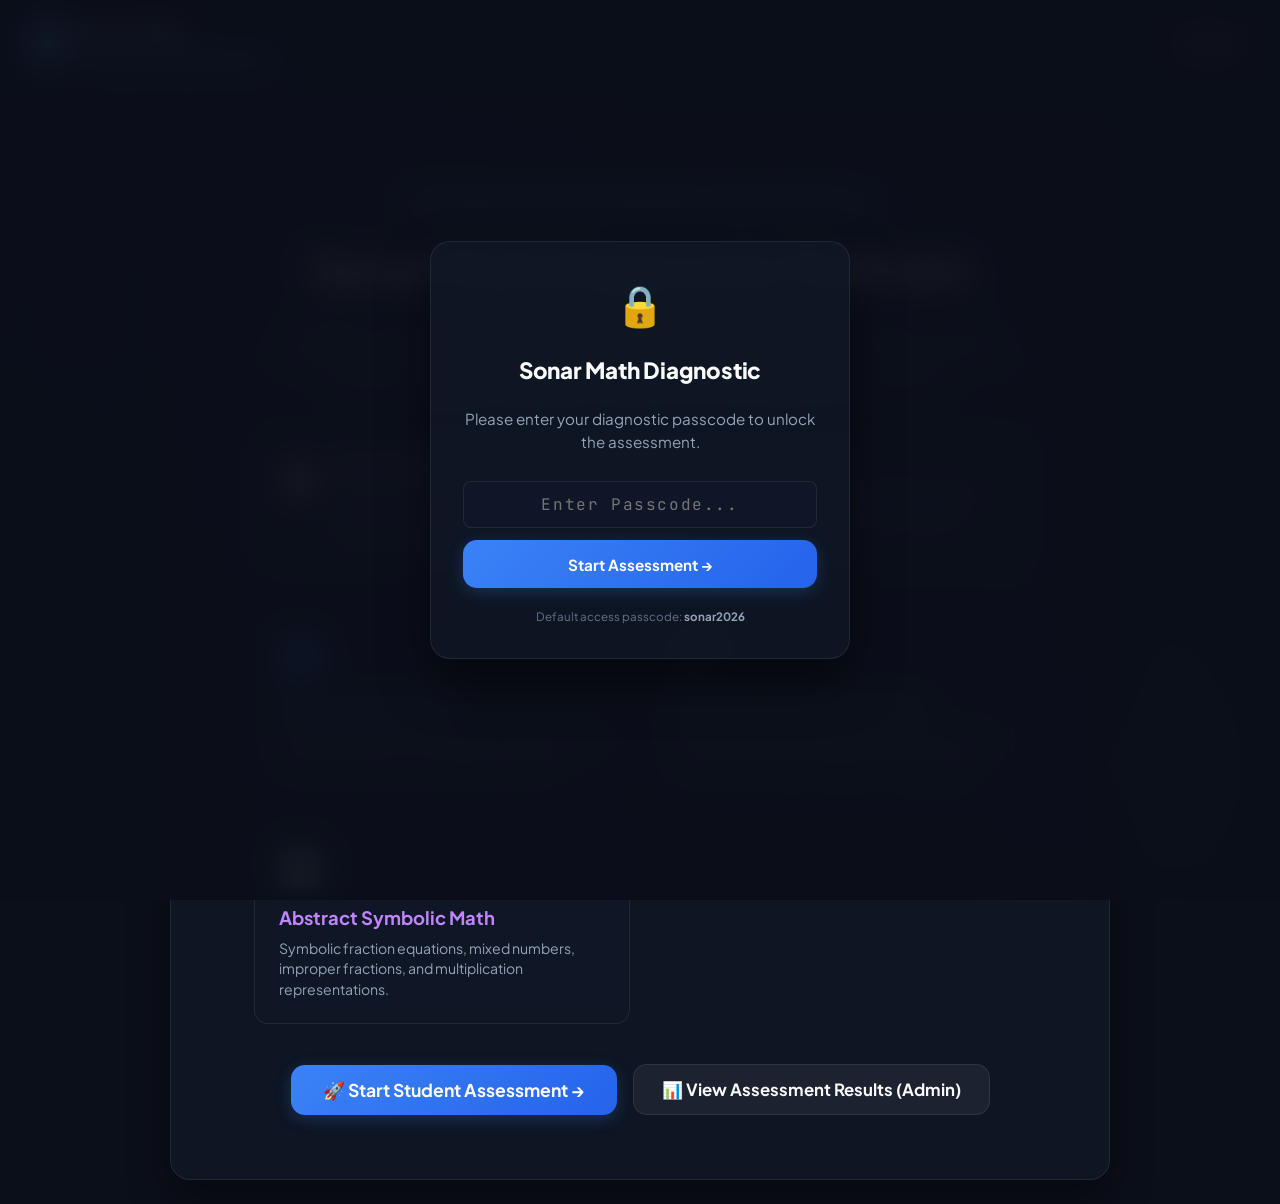
==== public/index.html @ 07eb911c "feat: landing home page, admin results portal, and missed question review with modality explainers" ====
<!DOCTYPE html>
<html lang="en">
<head>
  <meta charset="UTF-8">
  <meta name="viewport" content="width=device-width, initial-scale=1.0, maximum-scale=1.0, user-scalable=no">
  <meta name="robots" content="noindex, nofollow">
  <title>Sonar Math: K-8 Diagnostic Sandbox (Oregon ODE & SEDA Compliant)</title>
  <link rel="stylesheet" href="styles.css">
</head>
<body class="student-mode">

  <!-- Beta Access Gatekeeper Overlay (Password Protection) -->
  <div id="beta-gatekeeper-overlay" class="calibration-overlay" style="display: none;">
    <div class="calibration-card" style="max-width: 420px;">
      <div style="font-size: 2.5rem;">🔒</div>
      <h3 class="calibration-title">Sonar Math Diagnostic</h3>
      <p class="calibration-subtitle">Please enter your diagnostic passcode to unlock the assessment.</p>
      
      <form id="form-beta-gate" style="display: flex; flex-direction: column; gap: 12px; margin-top: 8px;">
        <input 
          id="input-beta-passcode" 
          type="password" 
          placeholder="Enter Passcode..." 
          autocomplete="off"
          style="padding: 12px 16px; border-radius: var(--radius-sm); background: rgba(15, 23, 42, 0.9); border: 1.5px solid var(--border-subtle); color: #FFFFFF; font-family: var(--font-mono); font-size: 1rem; text-align: center; letter-spacing: 0.1em;"
        />
        <div id="gatekeeper-error" style="color: #F87171; font-size: 0.8rem; display: none;">
          Incorrect passcode. Please try again.
        </div>
        <button type="submit" class="btn btn-primary" style="justify-content: center; width: 100%;">
          Start Assessment →
        </button>
      </form>
      <div style="font-size: 0.72rem; color: #64748B;">
        Default access passcode: <strong style="color: #94A3B8;">sonar2026</strong>
      </div>
    </div>
  </div>

  <!-- App Header -->
  <header class="app-header">
    <div class="brand-container">
      <div class="brand-logo" id="brand-logo-trigger" title="Sonar Math Platform - Click to go Home" style="cursor: pointer;">
        <svg viewBox="0 0 24 24" width="22" height="22" fill="none" stroke="#FFFFFF" stroke-width="2.5" stroke-linecap="round" stroke-linejoin="round">
          <circle cx="12" cy="12" r="10"></circle>
          <path d="M12 2a7 7 0 0 1 7 7c0 5-7 13-7 13S5 14 5 9a7 7 0 0 1 7-7z"></path>
        </svg>
      </div>
      <div>
        <h1 class="brand-title" id="nav-brand-title" style="cursor: pointer;">Sonar Math</h1>
        <span class="brand-badge" id="header-assessment-badge">Grade 4 Fractions Diagnostic</span>
      </div>
    </div>

    <!-- Step Progress Tracker (Shown during diagnostic) -->
    <div class="step-progress-wrapper" id="step-progress-wrapper" style="display: none;">
      <div class="step-counter-text" id="step-counter-text">Question 1 of 15</div>
      <div class="step-progress-track">
        <div class="step-progress-fill" id="step-progress-fill" style="width: 5%;"></div>
      </div>
    </div>

    <!-- Header Actions -->
    <div style="display: flex; align-items: center; gap: 10px;">
      <button id="btn-header-home" type="button" class="btn btn-secondary" style="font-size: 0.8rem; padding: 6px 12px; min-height: 36px;" title="Go to Home Landing Page">
        🏠 Home
      </button>

      <button id="btn-read-aloud" type="button" class="audio-read-btn" style="display: none;" title="Listen to question">
        🔊 Listen
      </button>

      <!-- Researcher HUD Tools (Visible only when Dev Mode is toggled via F2) -->
      <div class="header-researcher-tools" id="header-researcher-tools">
        <button id="btn-toggle-mode" type="button" class="mode-toggle-btn" title="Toggle Developer HUD">
          <svg viewBox="0 0 24 24" width="14" height="14" fill="none" stroke="currentColor" stroke-width="2">
            <circle cx="12" cy="12" r="3"></circle>
            <path d="M19.4 15a1.65 1.65 0 0 0 .33 1.82l.06.06a2 2 0 0 1 0 2.83 2 2 0 0 1-2.83 0l-.06-.06a1.65 1.65 0 0 0-1.82-.33 1.65 1.65 0 0 0-1 1.51V21a2 2 0 0 1-2 2 2 2 0 0 1-2-2v-.09A1.65 1.65 0 0 0 9 19.4a1.65 1.65 0 0 0-1.82.33l-.06.06a2 2 0 0 1-2.83 0 2 2 0 0 1 0-2.83l.06-.06a1.65 1.65 0 0 0 .33-1.82 1.65 1.65 0 0 0-1.51-1H3a2 2 0 0 1-2-2 2 2 0 0 1 2-2h.09A1.65 1.65 0 0 0 4.6 9a1.65 1.65 0 0 0-.33-1.82l-.06-.06a2 2 0 0 1 0-2.83 2 2 0 0 1 2.83 0l.06.06a1.65 1.65 0 0 0 1.82.33H9a1.65 1.65 0 0 0 1-1.51V3a2 2 0 0 1 2-2 2 2 0 0 1 2 2v.09a1.65 1.65 0 0 0 1 1.51 1.65 1.65 0 0 0 1.82-.33l.06-.06a2 2 0 0 1 2.83 0 2 2 0 0 1 0 2.83l-.06.06a1.65 1.65 0 0 0-.33 1.82V9a1.65 1.65 0 0 0 1.51 1H21a2 2 0 0 1 2 2 2 2 0 0 1-2 2h-.09a1.65 1.65 0 0 0-1.51 1z"></path>
          </svg>
          <span id="mode-label">Researcher HUD</span>
        </button>

        <div id="ode-status-chip" class="status-chip is-pending">
          <span class="pulse-dot"></span>
          <span id="ode-status-text">ODE State Monitor</span>
        </div>
      </div>
    </div>
  </header>

  <!-- Main Container -->
  <main class="main-container">

    <!-- ======================================================================
         SCREEN: HOME / LANDING PAGE (INTRODUCTORY PORTAL)
         ====================================================================== -->
    <section id="screen-home" class="stage-card fsm-screen is-active">
      <div class="landing-hero">
        <div class="landing-badge">
          <span>🎯</span>
          <span>Oregon ODE & SEDA Standards Aligned Diagnostic</span>
        </div>
        <h2 class="landing-hero-title">Sonar Math Diagnostic Platform</h2>
        <p class="landing-hero-desc">
          A research-grade assessment designed to evaluate K-8 fraction cognition across multiple training modalities. 
          Identify mathematical misconceptions, discover learning modality strengths, and ensure Oregon state attemptedness compliance.
        </p>

        <!-- Assessment Introduction Notice -->
        <div class="landing-notice-card">
          <div style="font-size: 2rem;">📋</div>
          <div>
            <h3 style="color: #FFFFFF; font-size: 1.1rem; font-weight: 700; margin-bottom: 4px;">About This Diagnostic Assessment</h3>
            <p style="color: #94A3B8; font-size: 0.92rem; line-height: 1.5;">
              This is a zero-pressure assessment consisting of a 4-step onboarding setup and 15 interactive challenges. 
              Visible timers and score trackers are hidden during the test to eliminate testing anxiety and capture genuine mathematical reasoning.
            </p>
          </div>
        </div>

        <!-- 3 Training Modalities Overview -->
        <div class="landing-pillars-grid">
          <div class="landing-pillar-card">
            <div style="font-size: 2.2rem; margin-bottom: 12px;">🟦</div>
            <h3 style="color: #60A5FA; font-size: 1.15rem; font-weight: 700; margin-bottom: 6px;">Discrete Area Grids</h3>
            <p style="color: #94A3B8; font-size: 0.88rem; line-height: 1.45;">
              Partitioning unit block rectangles, shading parts of a whole, and cross-out subtraction models.
            </p>
          </div>

          <div class="landing-pillar-card">
            <div style="font-size: 2.2rem; margin-bottom: 12px;">🧪</div>
            <h3 style="color: #34D399; font-size: 1.15rem; font-weight: 700; margin-bottom: 6px;">Continuous Fluid Mechanics</h3>
            <p style="color: #94A3B8; font-size: 0.88rem; line-height: 1.45;">
              Graduated cylinder liquid pouring with resolution-invariant ±2% snap locking and interval sliders.
            </p>
          </div>

          <div class="landing-pillar-card">
            <div style="font-size: 2.2rem; margin-bottom: 12px;">🔢</div>
            <h3 style="color: #C084FC; font-size: 1.15rem; font-weight: 700; margin-bottom: 6px;">Abstract Symbolic Math</h3>
            <p style="color: #94A3B8; font-size: 0.88rem; line-height: 1.45;">
              Symbolic fraction equations, mixed numbers, improper fractions, and multiplication representations.
            </p>
          </div>
        </div>

        <!-- Call to Action Buttons -->
        <div class="landing-actions-row">
          <button id="btn-landing-start-assessment" type="button" class="btn btn-primary" style="font-size: 1.1rem; padding: 14px 32px;">
            🚀 Start Student Assessment →
          </button>
          <button id="btn-landing-open-admin" type="button" class="btn btn-secondary" style="font-size: 1.05rem; padding: 14px 28px;">
            📊 View Assessment Results (Admin)
          </button>
        </div>
      </div>
    </section>

    <!-- ======================================================================
         SCREEN: ADMIN / EDUCATOR RESULTS DASHBOARD
         ====================================================================== -->
    <section id="screen-admin-dashboard" class="stage-card fsm-screen">
      <div class="admin-dashboard-container">
        <div style="display: flex; justify-content: space-between; align-items: center; margin-bottom: 24px; flex-wrap: wrap; gap: 12px;">
          <div>
            <h2 class="onboarding-title" style="margin-bottom: 4px;">Assessment Results Portal</h2>
            <p style="color: #94A3B8; font-size: 0.95rem;">Review all student diagnostic submissions, ODE accountability metrics, and metacognitive delta scores.</p>
          </div>
          <button id="btn-admin-back-home" type="button" class="btn btn-secondary">
            ← Back to Home
          </button>
        </div>

        <!-- High-Level Stats -->
        <div class="admin-stats-row">
          <div class="admin-stat-card">
            <span class="metric-label">Total Submissions</span>
            <span class="admin-stat-number" id="admin-stat-total-sessions">0</span>
          </div>
          <div class="admin-stat-card">
            <span class="metric-label">Average Score</span>
            <span class="admin-stat-number" id="admin-stat-avg-score">--%</span>
          </div>
          <div class="admin-stat-card">
            <span class="metric-label">ODE Valid Rate</span>
            <span class="admin-stat-number" id="admin-stat-valid-rate" style="color: #10B981;">--%</span>
          </div>
          <div class="admin-stat-card">
            <span class="metric-label">Mean Motor Latency</span>
            <span class="admin-stat-number" id="admin-stat-avg-latency" style="color: #A855F7;">-- ms</span>
          </div>
        </div>

        <!-- Results Table -->
        <div class="admin-table-container">
          <table class="admin-table" id="admin-sessions-table">
            <thead>
              <tr>
                <th>Date / Time</th>
                <th>Session ID</th>
                <th>Grade</th>
                <th>Preferred Modality</th>
                <th>Score (15 Items)</th>
                <th>ODE Status</th>
                <th>Delta Calibration (Δ)</th>
                <th>Device</th>
              </tr>
            </thead>
            <tbody id="admin-sessions-tbody">
              <tr>
                <td colspan="8" style="text-align: center; color: #64748B; padding: 32px;">
                  No student assessment sessions recorded yet. Completed assessments will appear here automatically.
                </td>
              </tr>
            </tbody>
          </table>
        </div>

        <!-- Admin Table Actions -->
        <div style="display: flex; justify-content: space-between; align-items: center; flex-wrap: wrap; gap: 12px;">
          <div style="display: flex; gap: 10px; flex-wrap: wrap;">
            <button id="btn-admin-export-csv" type="button" class="btn btn-secondary">
              📥 Export All to CSV
            </button>
            <button id="btn-admin-export-json" type="button" class="btn btn-secondary">
              📥 Export All to JSON
            </button>
            <button id="btn-admin-load-demo" type="button" class="btn btn-secondary" style="color: #38BDF8; border-color: rgba(56, 189, 248, 0.4);">
              ✨ Load Demo Classroom Data
            </button>
          </div>
          <button id="btn-admin-clear-data" type="button" class="btn btn-secondary" style="color: #F87171; border-color: rgba(248, 113, 113, 0.3);">
            🗑️ Clear Stored Data
          </button>
        </div>
      </div>
    </section>
    
    <!-- ======================================================================
         SCREEN 1: GRADE ROUTER
         ====================================================================== -->
    <section id="screen-1-grade" class="stage-card fsm-screen">
      <div class="onboarding-card">
        <span class="onboarding-title-badge">Screen 1 of 20 • Diagnostic Setup</span>
        <h2 class="onboarding-title">Welcome to Sonar Math!</h2>
        <p class="onboarding-desc">Select your grade level to launch your personalized diagnostic assessment.</p>

        <div class="selection-grid-3">
          <div class="selection-card" data-grade="3">
            <span class="card-icon">🌱</span>
            <h3 class="card-title">Grade 3</h3>
            <p class="card-subtitle">Equal sharing, unit fractions, and basic visual partition foundations.</p>
          </div>

          <div class="selection-card is-selected" data-grade="4">
            <span class="card-icon">⚡</span>
            <div style="display: flex; justify-content: space-between; align-items: center;">
              <h3 class="card-title">Grade 4</h3>
              <span class="badge" style="background:#38BDF8; color:#0F172A; font-weight:800; font-size:0.7rem; padding:2px 8px; border-radius:10px;">ACTIVE PILOT</span>
            </div>
            <p class="card-subtitle">Equivalence, continuous volume transfer, decomposition & operations (CCSS 4.NF).</p>
          </div>

          <div class="selection-card" data-grade="5">
            <span class="card-icon">🚀</span>
            <h3 class="card-title">Grade 5</h3>
            <p class="card-subtitle">Unlike denominators, fractional scaling, and division of fractions.</p>
          </div>
        </div>

        <div style="display: flex; justify-content: space-between; align-items: center;">
          <button id="btn-back-to-home-from-grade" type="button" class="btn btn-secondary">
            ← Back to Home
          </button>
          <button id="btn-next-screen-1" type="button" class="btn btn-primary">
            Next: Modality Setup →
          </button>
        </div>
      </div>
    </section>

    <!-- ======================================================================
         SCREEN 2: MODALITY SELF-PERCEPTION SELECTION
         ====================================================================== -->
    <section id="screen-2-modality" class="stage-card fsm-screen">
      <div class="onboarding-card">
        <span class="onboarding-title-badge">Screen 2 of 20 • Metacognitive Calibration</span>
        <h2 class="onboarding-title">How do you like to explore math ideas best?</h2>
        <p class="onboarding-desc">Choose the learning style that feels most natural to you. We'll use this to calculate your Metacognitive Delta at the end!</p>

        <div class="selection-grid-3">
          <div class="selection-card is-selected" data-modality="discrete">
            <span class="card-icon">🟦</span>
            <h3 class="card-title">Visual & Area Grids</h3>
            <p class="card-subtitle">"I understand math best when I see shapes, shaded blocks, and partitioned rectangles."</p>
          </div>

          <div class="selection-card" data-modality="continuous">
            <span class="card-icon">🧪</span>
            <h3 class="card-title">Fluids & Sliders</h3>
            <p class="card-subtitle">"I understand math best when pouring liquid volume, sliding along lines, and measuring."</p>
          </div>

          <div class="selection-card" data-modality="abstract">
            <span class="card-icon">🔢</span>
            <h3 class="card-title">Numbers & Equations</h3>
            <p class="card-subtitle">"I understand math best using symbolic fraction numbers, equations, and mental math."</p>
          </div>
        </div>

        <div style="display: flex; justify-content: space-between; align-items: center;">
          <button id="btn-back-screen-2" type="button" class="btn btn-secondary">
            ← Back
          </button>
          <button id="btn-next-screen-2" type="button" class="btn btn-primary">
            Next: Choose Your Theme →
          </button>
        </div>
      </div>
    </section>

    <!-- ======================================================================
         SCREEN 3: BEHAVIORAL INTEREST PROMPT
         ====================================================================== -->
    <section id="screen-3-theme" class="stage-card fsm-screen">
      <div class="onboarding-card">
        <span class="onboarding-title-badge">Screen 3 of 20 • Laboratory Theme</span>
        <h2 class="onboarding-title">Choose your diagnostic lab theme!</h2>
        <p class="onboarding-desc">Pick an environment for your problem scenarios and interactive visual cues.</p>

        <div class="selection-grid-4">
          <div class="selection-card is-selected" data-theme="space">
            <span class="card-icon">🚀</span>
            <h3 class="card-title">Space Station</h3>
            <p class="card-subtitle">Rocket fuel mixtures, satellite solar grids, and orbital trajectories.</p>
          </div>

          <div class="selection-card" data-theme="ocean">
            <span class="card-icon">🌊</span>
            <h3 class="card-title">Marine Lab</h3>
            <p class="card-subtitle">Submarine ballast chambers, coral research grids, and ocean depth gauges.</p>
          </div>

          <div class="selection-card" data-theme="culinary">
            <span class="card-icon">🧁</span>
            <h3 class="card-title">Master Bakery</h3>
            <p class="card-subtitle">Ingredient measuring cups, sheet pan grids, and recipe portions.</p>
          </div>

          <div class="selection-card" data-theme="sports">
            <span class="card-icon">⚽</span>
            <h3 class="card-title">Sports Science</h3>
            <p class="card-subtitle">Hydration stations, stadium seating blocks, and track intervals.</p>
          </div>
        </div>

        <div style="display: flex; justify-content: space-between; align-items: center;">
          <button id="btn-back-screen-3" type="button" class="btn btn-secondary">
            ← Back
          </button>
          <button id="btn-next-screen-3" type="button" class="btn btn-primary">
            Next: Device Calibration →
          </button>
        </div>
      </div>
    </section>

    <!-- ======================================================================
         SCREEN 4: SANDBOX WELCOME & PRE-TEST DEVICE CALIBRATION CHECK
         ====================================================================== -->
    <section id="screen-4-calibration" class="stage-card fsm-screen">
      <div class="onboarding-card">
        <span class="onboarding-title-badge">Screen 4 of 20 • Pre-Test Verification</span>
        <h2 class="onboarding-title">Screen, Touch & Sound Check</h2>
        <p class="onboarding-desc">Before starting the math problems, tap each target bubble below to verify that your inputs and buttons are acknowledged!</p>

        <div class="calibration-stage-container">
          <div class="calibration-targets-box" id="calibration-interactive-box">
            <div class="calibration-target-bubble" id="cal-target-1" data-target="1">
              <span>Target</span>
              <span>1</span>
            </div>
            <div class="calibration-target-bubble" id="cal-target-2" data-target="2">
              <span>Target</span>
              <span>2</span>
            </div>
            <div class="calibration-target-bubble" id="cal-target-3" data-target="3">
              <span>Target</span>
              <span>3</span>
            </div>
          </div>

          <div class="calibration-checklist">
            <div class="checklist-item" id="chk-input-ready">
              <span class="checklist-icon">1</span>
              <span>Touch / Mouse Input: Tap all 3 target bubbles above to calibrate interaction</span>
            </div>
            <div class="checklist-item" id="chk-sound-ready">
              <span class="checklist-icon">2</span>
              <span>Sound & Audio Voice: Tap "Test Voice" to confirm audio read-aloud works</span>
            </div>
            <div class="checklist-item" id="chk-latency-ready">
              <span class="checklist-icon">3</span>
              <span>Input Latency Baseline: Zero-pressure background motor tracking initialized</span>
            </div>
          </div>

          <div style="display: flex; justify-content: space-between; align-items: center; margin-top: 8px;">
            <button id="btn-cal-test-voice" type="button" class="btn btn-secondary">
              🔊 Test Voice
            </button>
            <button id="btn-start-diagnostic" type="button" class="btn btn-primary" disabled style="opacity: 0.5; cursor: not-allowed;">
              Begin Diagnostic Assessment (15 Items) →
            </button>
          </div>
        </div>
      </div>
    </section>

    <!-- ======================================================================
         SCREENS 5-19: THE 15-QUESTION DIAGNOSTIC BATTERY
         ====================================================================== -->
    <section id="screen-diagnostic" class="stage-card fsm-screen">
      <!-- Item Navigation Tabs (Hidden in student mode for calm focus, visible in HUD) -->
      <nav class="item-nav-bar" id="item-nav-bar" aria-label="Question Navigation" style="display: none;">
        <div id="item-tabs" class="item-tabs">
          <!-- Populated dynamically via questions.data.js -->
        </div>
      </nav>

      <div class="prompt-section">
        <div style="display: flex; justify-content: space-between; align-items: center; gap: 12px;">
          <span id="prompt-badge" class="prompt-badge">Phase 1 • CONTINUOUS</span>
          <span id="question-progress-badge" style="font-size: 0.82rem; font-weight: 700; color: #94A3B8;">Question 1 of 15</span>
        </div>
        <h2 id="prompt-title" class="prompt-title">Pour water into the graduated cylinder until it is exactly 3/4 full.</h2>
        <p id="prompt-subtitle" class="prompt-subtitle">Drag the water level to fill the cylinder. Release when you are ready.</p>
      </div>

      <!-- Canvas Viewport (Dynamically mounts the 5 mechanics) -->
      <div id="canvas-viewport" class="canvas-viewport">
        <!-- Rendered by CylinderComponent, GridComponent, NumberLineSliderComponent, MultipleChoiceComponent, or NumericFractionInputComponent -->
      </div>

      <!-- Stage Footer Actions -->
      <footer class="stage-footer">
        <button id="btn-reset-manipulative" type="button" class="btn btn-secondary">
          <svg viewBox="0 0 24 24" width="18" height="18" fill="none" stroke="currentColor" stroke-width="2">
            <path d="M3 12a9 9 0 1 0 9-9 9.75 9.75 0 0 0-6.74 2.74L3 8"></path>
            <path d="M3 3v5h5"></path>
          </svg>
          Reset
        </button>

        <button id="btn-submit-answer" type="button" class="btn btn-primary">
          Submit Response & Continue →
        </button>
      </footer>
    </section>

    <!-- ======================================================================
         SCREEN 20: POST-ASSESSMENT & METACOGNITIVE DELTA REPORT PAGE
         ====================================================================== -->
    <section id="screen-20-postcheck" class="stage-card fsm-screen">
      <div id="postcheck-mount-point">
        <!-- Rendered dynamically by renderScreen20Delta() -->
      </div>
    </section>

    <!-- ======================================================================
         RESEARCHER / PROCTOR HUD (HIDDEN IN STUDENT MODE)
         ====================================================================== -->
    <aside class="sidebar" id="researcher-sidebar">
      
      <!-- Micro-Telemetry HUD -->
      <div class="hud-panel">
        <div class="hud-header">
          <span class="hud-title">Micro-Telemetry HUD</span>
          <span style="font-size: 0.75rem; color: #64748B;">performance.now()</span>
        </div>

        <div class="metric-grid">
          <div class="metric-card">
            <span class="metric-label">First Touch Latency</span>
            <span id="telemetry-first-interaction" class="metric-value highlight-cyan">-- ms</span>
          </div>

          <div class="metric-card">
            <span class="metric-label">Active Item Time</span>
            <span id="telemetry-latency" class="metric-value">0.0 s</span>
          </div>

          <div class="metric-card">
            <span class="metric-label">Input Mechanism</span>
            <span id="telemetry-input" class="metric-value">UNKNOWN</span>
          </div>

          <div class="metric-card">
            <span class="metric-label">Magnetic Snap (±2%)</span>
            <span id="telemetry-snap" class="metric-value">SEEKING...</span>
          </div>

          <div class="metric-card">
            <span class="metric-label">Current Reading</span>
            <span id="telemetry-current-val" class="metric-value highlight-cyan">0.0%</span>
          </div>

          <div class="metric-card">
            <span class="metric-label">Friction Markers</span>
            <span id="telemetry-friction" class="metric-value">0 events</span>
          </div>
        </div>

        <div class="metric-card" style="margin-top: 4px;">
          <span class="metric-label">Pedagogical Evaluation</span>
          <span id="telemetry-accuracy" class="metric-value highlight-amber">ADJUSTING</span>
        </div>
      </div>

      <!-- Oregon ODE & Offline Storage Inspector -->
      <div class="hud-panel">
        <div class="hud-header">
          <span class="hud-title">ODE State Accountability</span>
          <span id="ode-attempted-count" style="font-family: var(--font-mono); font-weight: 700; color: #38BDF8;">0 / 15</span>
        </div>

        <div class="metric-card">
          <span class="metric-label">Oregon Accountability Status</span>
          <span id="ode-codes-badge" class="metric-value highlight-amber">TstAtmptCd: 'I' • TstValidCd: 'N'</span>
          <p style="font-size: 0.72rem; color: #94A3B8; margin-top: 4px;">
            At least 5 attempted items required for a valid attempt (TstAtmptCd = 'P', TstValidCd = 'Y').
          </p>
        </div>

        <div class="sim-controls">
          <div style="font-size: 0.75rem; color: #64748B; font-weight: 700; text-transform: uppercase;">
            Connection State: <span id="net-status-badge" style="color: #10B981;">Online (Cloud Ready)</span>
          </div>
          <button id="btn-toggle-wifi" type="button" class="btn btn-secondary" style="font-size: 0.8rem; padding: 8px 12px; min-height: 38px;">
            Simulate Home Wi-Fi Blip
          </button>
          <button id="btn-sync-now" type="button" class="btn btn-secondary" style="font-size: 0.8rem; padding: 8px 12px; min-height: 38px;">
            Trigger Background Auto-Sync
          </button>
        </div>

        <div>
          <span class="metric-label" style="display: block; margin-bottom: 8px;">Write-Ahead Offline Store (IndexedDB)</span>
          <div id="offline-queue-list" class="offline-inspector-list">
            <div style="font-size: 0.78rem; color: #64748B; text-align: center; padding: 12px;">
              No items submitted yet. Tap "Submit Response" to commit items to offline cache.
            </div>
          </div>
        </div>
      </div>

    </aside>
  </main>

  <!-- Training Modality Explainer Pop-up Modal Container -->
  <div id="modality-explainer-modal" class="explainer-modal-overlay" style="display: none;">
    <div class="explainer-modal-card">
      <div class="explainer-modal-header">
        <div style="display: flex; align-items: center; gap: 8px;">
          <span id="explainer-modal-icon" style="font-size: 1.5rem;">🟦</span>
          <h3 id="explainer-modal-title" style="color: #FFFFFF; font-size: 1.25rem; font-weight: 800;">Modality Explanation</h3>
        </div>
        <button id="btn-close-explainer-modal" type="button" style="background: none; border: none; color: #94A3B8; font-size: 1.5rem; cursor: pointer; line-height: 1;">
          ✕
        </button>
      </div>
      <div id="explainer-modal-body" class="explainer-modal-body">
        <!-- Filled dynamically -->
      </div>
      <div style="display: flex; justify-content: flex-end;">
        <button id="btn-dismiss-explainer-modal" type="button" class="btn btn-primary">
          Got It, Thanks!
        </button>
      </div>
    </div>
  </div>

  <script src="config.js"></script>
  <script src="questions.data.js"></script>
  <script src="app.js"></script>
</body>
</html>
---- public/styles.css ----
/* ============================================================================
   SONAR MATH MVP: DESIGN SYSTEM & INTERACTIVE SANDBOX STYLES
   ============================================================================ */

@import url('https://fonts.googleapis.com/css2?family=Plus+Jakarta+Sans:wght@400;500;600;700;800&family=JetBrains+Mono:wght@500;600&display=swap');

:root {
  --font-sans: 'Plus Jakarta Sans', system-ui, -apple-system, sans-serif;
  --font-mono: 'JetBrains Mono', monospace;

  /* Colors */
  --bg-primary: #0B0F19;
  --bg-secondary: #111827;
  --bg-card: rgba(17, 24, 39, 0.75);
  --bg-card-hover: rgba(30, 41, 59, 0.85);
  
  --border-subtle: rgba(255, 255, 255, 0.08);
  --border-active: rgba(59, 130, 246, 0.5);

  --text-main: #F8FAFC;
  --text-muted: #94A3B8;
  --text-dim: #64748B;

  --accent-blue: #3B82F6;
  --accent-blue-hover: #2563EB;
  --accent-cyan: #06B6D4;
  --accent-emerald: #10B981;
  --accent-amber: #F59E0B;
  --accent-rose: #F43F5E;

  --glow-blue: rgba(59, 130, 246, 0.25);
  --glow-emerald: rgba(16, 185, 129, 0.25);

  --radius-sm: 8px;
  --radius-md: 14px;
  --radius-lg: 20px;
  --radius-full: 9999px;
}

* {
  box-sizing: border-box;
  margin: 0;
  padding: 0;
  -webkit-tap-highlight-color: transparent;
}

body {
  font-family: var(--font-sans);
  background-color: var(--bg-primary);
  color: var(--text-main);
  min-height: 100vh;
  line-height: 1.5;
  background-image: 
    radial-gradient(circle at 15% 15%, rgba(37, 99, 235, 0.12) 0%, transparent 40%),
    radial-gradient(circle at 85% 85%, rgba(16, 185, 129, 0.08) 0%, transparent 40%);
  background-attachment: fixed;
  overflow-x: hidden;
}

/* App Header */
.app-header {
  display: flex;
  justify-content: space-between;
  align-items: center;
  padding: 16px 28px;
  background: rgba(11, 15, 25, 0.8);
  backdrop-filter: blur(16px);
  border-bottom: 1px solid var(--border-subtle);
  position: sticky;
  top: 0;
  z-index: 50;
}

.brand-container {
  display: flex;
  align-items: center;
  gap: 12px;
}

.brand-logo {
  width: 38px;
  height: 38px;
  background: linear-gradient(135deg, var(--accent-blue), var(--accent-cyan));
  border-radius: var(--radius-sm);
  display: flex;
  align-items: center;
  justify-content: center;
  box-shadow: 0 0 20px var(--glow-blue);
}

.brand-title {
  font-size: 1.25rem;
  font-weight: 800;
  letter-spacing: -0.02em;
  background: linear-gradient(90deg, #FFFFFF, #CBD5E1);
  -webkit-background-clip: text;
  -webkit-text-fill-color: transparent;
}

.brand-badge {
  font-size: 0.7rem;
  font-weight: 700;
  text-transform: uppercase;
  padding: 3px 8px;
  background: rgba(59, 130, 246, 0.15);
  color: var(--accent-cyan);
  border: 1px solid rgba(59, 130, 246, 0.3);
  border-radius: var(--radius-full);
}

.header-status {
  display: flex;
  align-items: center;
  gap: 12px;
}

.status-chip {
  display: inline-flex;
  align-items: center;
  gap: 6px;
  padding: 6px 14px;
  border-radius: var(--radius-full);
  font-size: 0.8rem;
  font-weight: 600;
  background: rgba(255, 255, 255, 0.05);
  border: 1px solid var(--border-subtle);
}

.status-chip.is-valid {
  background: rgba(16, 185, 129, 0.12);
  border-color: rgba(16, 185, 129, 0.4);
  color: var(--accent-emerald);
}

.status-chip.is-pending {
  background: rgba(245, 158, 11, 0.12);
  border-color: rgba(245, 158, 11, 0.4);
  color: var(--accent-amber);
}

.pulse-dot {
  width: 8px;
  height: 8px;
  border-radius: 50%;
  background: currentColor;
  box-shadow: 0 0 8px currentColor;
  animation: pulse 2s infinite ease-in-out;
}

@keyframes pulse {
  0%, 100% { opacity: 1; transform: scale(1); }
  50% { opacity: 0.4; transform: scale(0.85); }
}

/* Layout */
.main-container {
  max-width: 1360px;
  margin: 0 auto;
  padding: 24px;
  display: grid;
  grid-template-columns: 1fr 340px;
  gap: 24px;
}

@media (max-width: 1024px) {
  .main-container {
    grid-template-columns: 1fr;
  }
}

/* Question Stage Card */
.stage-card {
  background: var(--bg-card);
  backdrop-filter: blur(20px);
  border: 1px solid var(--border-subtle);
  border-radius: var(--radius-lg);
  padding: 28px;
  display: flex;
  flex-direction: column;
  gap: 20px;
  box-shadow: 0 20px 40px rgba(0, 0, 0, 0.4);
}

.item-nav-bar {
  display: flex;
  align-items: center;
  justify-content: space-between;
  border-bottom: 1px solid var(--border-subtle);
  padding-bottom: 16px;
}

.item-tabs {
  display: flex;
  gap: 8px;
  overflow-x: auto;
  padding-bottom: 4px;
}

.item-tab {
  padding: 8px 16px;
  border-radius: var(--radius-sm);
  background: rgba(255, 255, 255, 0.04);
  border: 1px solid var(--border-subtle);
  color: var(--text-muted);
  font-family: var(--font-sans);
  font-size: 0.85rem;
  font-weight: 600;
  cursor: pointer;
  transition: all 0.2s cubic-bezier(0.16, 1, 0.3, 1);
  white-space: nowrap;
}

.item-tab:hover {
  background: rgba(255, 255, 255, 0.08);
  color: var(--text-main);
}

.item-tab.is-active {
  background: var(--accent-blue);
  color: #FFFFFF;
  border-color: var(--accent-blue);
  box-shadow: 0 0 16px var(--glow-blue);
}

.prompt-section {
  display: flex;
  flex-direction: column;
  gap: 8px;
}

.prompt-badge {
  display: inline-flex;
  align-self: flex-start;
  padding: 4px 10px;
  font-size: 0.75rem;
  font-weight: 700;
  text-transform: uppercase;
  letter-spacing: 0.05em;
  background: rgba(59, 130, 246, 0.15);
  color: var(--accent-cyan);
  border-radius: var(--radius-full);
}

.prompt-title {
  font-size: 1.4rem;
  font-weight: 700;
  color: var(--text-main);
  letter-spacing: -0.01em;
}

.prompt-subtitle {
  font-size: 0.95rem;
  color: var(--text-muted);
}

/* Manipulative Canvas Viewport */
.canvas-viewport {
  min-height: 440px;
  background: radial-gradient(circle at center, rgba(30, 41, 59, 0.5) 0%, rgba(15, 23, 42, 0.9) 100%);
  border: 1px solid var(--border-subtle);
  border-radius: var(--radius-md);
  position: relative;
  display: flex;
  align-items: center;
  justify-content: center;
  padding: 24px;
  overflow: hidden;
}

/* Graduated Cylinder Custom Elements */
.graduated-cylinder-canvas {
  cursor: ns-resize;
}

/* Discrete Block Grid Component Styles */
.discrete-block-grid-wrapper {
  display: flex;
  flex-direction: column;
  align-items: center;
  gap: 20px;
  width: 100%;
}

.grid-unit-block {
  width: 100%;
  aspect-ratio: 1;
  background: rgba(30, 41, 59, 0.85);
  border: 2px solid rgba(255, 255, 255, 0.15);
  border-radius: 10px;
  cursor: pointer;
  position: relative;
  display: flex;
  align-items: center;
  justify-content: center;
  transition: all 0.18s cubic-bezier(0.16, 1, 0.3, 1);
  user-select: none;
  min-width: 56px;
  min-height: 56px; /* Tablet Deployment Target */
}

.grid-unit-block:hover {
  border-color: var(--accent-blue);
  transform: translateY(-2px);
}

.grid-unit-block.is-highlighted {
  background: linear-gradient(135deg, var(--accent-blue), #2563EB);
  border-color: #93C5FD;
  box-shadow: 0 0 16px var(--glow-blue);
}

.grid-unit-block.is-crossed-out {
  background: rgba(239, 68, 68, 0.15);
  border-color: rgba(239, 68, 68, 0.5);
}

.cell-coordinate-label {
  font-family: var(--font-mono);
  font-size: 0.85rem;
  font-weight: 700;
  color: rgba(255, 255, 255, 0.7);
}

.grid-unit-block.is-highlighted .cell-coordinate-label {
  color: #FFFFFF;
}

.cross-out-overlay {
  position: absolute;
  inset: 0;
  display: flex;
  align-items: center;
  justify-content: center;
  pointer-events: none;
}

.grid-status-bar {
  display: flex;
  justify-content: space-between;
  align-items: center;
  width: 100%;
  max-width: 440px;
  padding: 10px 16px;
  background: rgba(255, 255, 255, 0.04);
  border: 1px solid var(--border-subtle);
  border-radius: var(--radius-sm);
  font-size: 0.85rem;
}

.mode-badge {
  color: var(--text-muted);
}

.fraction-badge strong {
  color: var(--accent-cyan);
  font-family: var(--font-mono);
}

/* Actions Footer */
.stage-footer {
  display: flex;
  justify-content: space-between;
  align-items: center;
  padding-top: 12px;
}

.btn {
  display: inline-flex;
  align-items: center;
  gap: 8px;
  padding: 12px 24px;
  border-radius: var(--radius-md);
  font-family: var(--font-sans);
  font-size: 0.95rem;
  font-weight: 700;
  cursor: pointer;
  border: none;
  transition: all 0.2s cubic-bezier(0.16, 1, 0.3, 1);
  min-height: 48px; /* Tablet touch target */
}

.btn-secondary {
  background: rgba(255, 255, 255, 0.06);
  color: var(--text-main);
  border: 1px solid var(--border-subtle);
}

.btn-secondary:hover {
  background: rgba(255, 255, 255, 0.12);
}

.btn-primary {
  background: linear-gradient(135deg, var(--accent-blue), var(--accent-blue-hover));
  color: #FFFFFF;
  box-shadow: 0 4px 16px var(--glow-blue);
}

.btn-primary:hover {
  transform: translateY(-1px);
  box-shadow: 0 6px 24px rgba(59, 130, 246, 0.4);
}

/* Telemetry & Offline Sidebar HUD */
.sidebar {
  display: flex;
  flex-direction: column;
  gap: 20px;
}

.hud-panel {
  background: var(--bg-card);
  backdrop-filter: blur(20px);
  border: 1px solid var(--border-subtle);
  border-radius: var(--radius-lg);
  padding: 20px;
  display: flex;
  flex-direction: column;
  gap: 16px;
}

.hud-header {
  display: flex;
  justify-content: space-between;
  align-items: center;
  border-bottom: 1px solid var(--border-subtle);
  padding-bottom: 10px;
}

.hud-title {
  font-size: 0.9rem;
  font-weight: 700;
  text-transform: uppercase;
  letter-spacing: 0.05em;
  color: var(--text-muted);
}

.metric-grid {
  display: grid;
  grid-template-columns: 1fr 1fr;
  gap: 12px;
}

.metric-card {
  background: rgba(255, 255, 255, 0.03);
  border: 1px solid var(--border-subtle);
  border-radius: var(--radius-sm);
  padding: 12px;
  display: flex;
  flex-direction: column;
  gap: 4px;
}

.metric-label {
  font-size: 0.72rem;
  font-weight: 600;
  color: var(--text-dim);
  text-transform: uppercase;
}

.metric-value {
  font-family: var(--font-mono);
  font-size: 1.15rem;
  font-weight: 700;
  color: var(--text-main);
}

.metric-value.highlight-cyan {
  color: var(--accent-cyan);
}

.metric-value.highlight-green {
  color: var(--accent-emerald);
}

.metric-value.highlight-amber {
  color: var(--accent-amber);
}

/* Offline Queue Inspector */
.offline-inspector-list {
  display: flex;
  flex-direction: column;
  gap: 8px;
  max-height: 220px;
  overflow-y: auto;
}

.offline-item-row {
  display: flex;
  justify-content: space-between;
  align-items: center;
  padding: 8px 12px;
  background: rgba(255, 255, 255, 0.02);
  border: 1px solid var(--border-subtle);
  border-radius: var(--radius-sm);
  font-size: 0.8rem;
}

.sync-tag {
  font-size: 0.7rem;
  font-weight: 700;
  padding: 2px 8px;
  border-radius: var(--radius-full);
  text-transform: uppercase;
}

.sync-tag.pending {
  background: rgba(245, 158, 11, 0.15);
  color: var(--accent-amber);
}

.sync-tag.synced {
  background: rgba(16, 185, 129, 0.15);
  color: var(--accent-emerald);
}

/* Simulation Controls */
.sim-controls {
  display: flex;
  flex-direction: column;
  gap: 10px;
}

.toggle-switch-label {
  display: flex;
  justify-content: space-between;
  align-items: center;
  font-size: 0.85rem;
  font-weight: 600;
  color: var(--text-muted);
  cursor: pointer;
}

/* ============================================================================
   ZERO-PRESSURE STUDENT MODE & RESEARCHER TOGGLE
   ============================================================================ */

/* When in student mode, hide developer telemetry inspector from child */
body.student-mode .sidebar {
  display: none;
}

body.student-mode .main-container {
  grid-template-columns: 1fr;
  max-width: 900px;
}

body.student-mode .header-status .status-chip {
  /* Keep quiet subtle dot for parent/proctor without scary invalidation warnings */
  background: transparent;
  border-color: transparent;
  color: var(--text-dim);
  font-size: 0.75rem;
}

.mode-toggle-btn {
  display: inline-flex;
  align-items: center;
  gap: 6px;
  padding: 6px 12px;
  border-radius: var(--radius-full);
  background: rgba(255, 255, 255, 0.05);
  border: 1px solid var(--border-subtle);
  color: var(--text-muted);
  font-size: 0.75rem;
  font-weight: 600;
  cursor: pointer;
  transition: all 0.2s ease;
}

.mode-toggle-btn:hover {
  background: rgba(255, 255, 255, 0.1);
  color: var(--text-main);
}

.mode-toggle-btn.is-dev {
  background: rgba(59, 130, 246, 0.15);
  border-color: rgba(59, 130, 246, 0.4);
  color: var(--accent-cyan);
}

/* ============================================================================
   POST-ASSESSMENT CELEBRATION & METACOGNITIVE REFLECTION
   ============================================================================ */

.celebration-view {
  display: flex;
  flex-direction: column;
  align-items: center;
  text-align: center;
  padding: 36px 20px;
  gap: 24px;
}

.celebration-icon {
  width: 72px;
  height: 72px;
  border-radius: 50%;
  background: linear-gradient(135deg, #10B981, #06B6D4);
  display: flex;
  align-items: center;
  justify-content: center;
  box-shadow: 0 0 30px var(--glow-emerald);
  animation: bounce 1.2s ease-in-out infinite alternate;
}

@keyframes bounce {
  from { transform: translateY(0); }
  to { transform: translateY(-8px); }
}

.celebration-title {
  font-size: 2rem;
  font-weight: 800;
  letter-spacing: -0.02em;
  background: linear-gradient(90deg, #FFFFFF, #93C5FD);
  -webkit-background-clip: text;
  -webkit-text-fill-color: transparent;
}

.celebration-subtitle {
  color: var(--text-muted);
  font-size: 1.05rem;
  max-width: 540px;
}

.reflection-panel {
  width: 100%;
  max-width: 680px;
  background: rgba(30, 41, 59, 0.4);
  border: 1px solid var(--border-subtle);
  border-radius: var(--radius-md);
  padding: 24px;
  text-align: left;
  display: flex;
  flex-direction: column;
  gap: 16px;
}

.reflection-title {
  font-size: 1.15rem;
  font-weight: 700;
  color: var(--text-main);
  display: flex;
  align-items: center;
  gap: 8px;
}

.misconception-chips {
  display: flex;
  flex-wrap: wrap;
  gap: 10px;
  margin-top: 8px;
}

.chip-btn {
  padding: 10px 16px;
  border-radius: var(--radius-full);
  background: rgba(255, 255, 255, 0.05);
  border: 1.5px solid var(--border-subtle);
  color: var(--text-main);
  font-family: var(--font-sans);
  font-size: 0.88rem;
  font-weight: 600;
  cursor: pointer;
  transition: all 0.2s cubic-bezier(0.16, 1, 0.3, 1);
  min-height: 44px; /* Tablet friendly */
}

.chip-btn:hover {
  background: rgba(59, 130, 246, 0.15);
  border-color: var(--accent-blue);
  transform: translateY(-1px);
}

.chip-btn.is-selected {
  background: var(--accent-blue);
  border-color: var(--accent-blue);
  color: #FFFFFF;
  box-shadow: 0 0 16px var(--glow-blue);
}

.retry-container {
  margin-top: 16px;
  padding: 20px;
  background: rgba(15, 23, 42, 0.8);
  border: 1px dashed rgba(59, 130, 246, 0.4);
  border-radius: var(--radius-md);
  display: flex;
  flex-direction: column;
  gap: 12px;
}

/* ============================================================================
   AUDIO READ-ALOUD PROMPT (WEB SPEECH API)
   ============================================================================ */

.audio-read-btn {
  display: inline-flex;
  align-items: center;
  gap: 6px;
  padding: 6px 14px;
  border-radius: var(--radius-full);
  background: rgba(59, 130, 246, 0.12);
  border: 1px solid rgba(59, 130, 246, 0.3);
  color: var(--accent-cyan);
  font-family: var(--font-sans);
  font-size: 0.8rem;
  font-weight: 700;
  cursor: pointer;
  transition: all 0.2s ease;
  min-height: 38px;
  align-self: flex-start;
}

.audio-read-btn:hover {
  background: rgba(59, 130, 246, 0.22);
  border-color: var(--accent-blue);
  transform: translateY(-1px);
}

.audio-read-btn.is-speaking {
  background: rgba(16, 185, 129, 0.2);
  border-color: #10B981;
  color: #10B981;
  animation: pulse 1.5s infinite;
}

/* ============================================================================
   PRE-TEST TOUCH & AUDIO CALIBRATION
   ============================================================================ */

.calibration-overlay {
  position: fixed;
  inset: 0;
  background: rgba(11, 15, 25, 0.92);
  backdrop-filter: blur(16px);
  z-index: 100;
  display: flex;
  align-items: center;
  justify-content: center;
  padding: 24px;
}

.calibration-card {
  background: var(--bg-card);
  border: 1px solid var(--border-subtle);
  border-radius: var(--radius-lg);
  padding: 32px;
  max-width: 540px;
  width: 100%;
  display: flex;
  flex-direction: column;
  gap: 20px;
  box-shadow: 0 24px 48px rgba(0, 0, 0, 0.5);
  text-align: center;
}

.calibration-title {
  font-size: 1.4rem;
  font-weight: 800;
  letter-spacing: -0.01em;
  color: var(--text-main);
}

.calibration-subtitle {
  font-size: 0.95rem;
  color: var(--text-muted);
}

.calibration-bubble-stage {
  min-height: 180px;
  background: rgba(15, 23, 42, 0.6);
  border: 2px dashed rgba(255, 255, 255, 0.12);
  border-radius: var(--radius-md);
  position: relative;
  display: flex;
  align-items: center;
  justify-content: center;
  overflow: hidden;
}

.calibration-bubble {
  position: absolute;
  width: 58px;
  height: 58px;
  border-radius: 50%;
  background: linear-gradient(135deg, var(--accent-blue), var(--accent-cyan));
  color: #FFFFFF;
  font-family: var(--font-mono);
  font-size: 1.1rem;
  font-weight: 800;
  border: 2px solid #FFFFFF;
  cursor: pointer;
  display: flex;
  align-items: center;
  justify-content: center;
  box-shadow: 0 0 20px var(--glow-blue);
  transition: transform 0.15s ease;
  user-select: none;
}

.calibration-bubble:active {
  transform: scale(0.9);
}

/* ============================================================================
   PARENT & TEACHER LEARNING SUMMARY CARD
   ============================================================================ */

.summary-card {
  width: 100%;
  max-width: 680px;
  background: rgba(17, 24, 39, 0.9);
  border: 1px solid var(--border-subtle);
  border-radius: var(--radius-md);
  padding: 24px;
  text-align: left;
  display: flex;
  flex-direction: column;
  gap: 16px;
  margin-top: 12px;
}

.summary-header {
  display: flex;
  justify-content: space-between;
  align-items: center;
  border-bottom: 1px solid var(--border-subtle);
  padding-bottom: 12px;
}

.summary-title {
  font-size: 1.1rem;
  font-weight: 700;
  color: var(--text-main);
}

.summary-badge {
  font-size: 0.75rem;
  font-weight: 700;
  text-transform: uppercase;
  padding: 4px 10px;
  background: rgba(16, 185, 129, 0.15);
  color: var(--accent-emerald);
  border-radius: var(--radius-full);
}

.domain-score-row {
  display: flex;
  justify-content: space-between;
  align-items: center;
  padding: 8px 12px;
  background: rgba(255, 255, 255, 0.03);
  border-radius: var(--radius-sm);
  font-size: 0.88rem;
}

.strength-tag {
  display: inline-flex;
  align-items: center;
  gap: 6px;
  color: #93C5FD;
  font-size: 0.85rem;
  padding: 4px 8px;
  background: rgba(59, 130, 246, 0.12);
  border-radius: var(--radius-sm);
}

@media print {
  body {
    background: #FFFFFF !important;
    color: #000000 !important;
  }
  .app-header, .sidebar, .btn, .item-nav-bar, .reflection-panel, .step-progress-bar {
    display: none !important;
  }
  .stage-card, .summary-card {
    border: none !important;
    box-shadow: none !important;
    background: transparent !important;
    color: #000000 !important;
  }
}

/* ============================================================================
   14. ONBOARDING & FINITE STATE MACHINE (SCREENS 1-4, 5-19, 20)
   ============================================================================ */

.fsm-screen {
  display: none;
  animation: fadeInScreen 0.3s ease-out;
}
.fsm-screen.is-active {
  display: block;
}

@keyframes fadeInScreen {
  from { opacity: 0; transform: translateY(8px); }
  to { opacity: 1; transform: translateY(0); }
}

/* Student Mode Defaults */
body.student-mode .sidebar {
  display: none !important;
}
body.student-mode .header-researcher-tools {
  display: none !important;
}
body.student-mode .main-container {
  display: flex;
  justify-content: center;
  max-width: 980px;
  margin: 0 auto;
  padding: 24px 20px;
}
body.student-mode .stage-card {
  width: 100%;
}

/* Progress Header Bar */
.step-progress-wrapper {
  display: flex;
  flex-direction: column;
  gap: 6px;
  align-items: flex-end;
}
.step-counter-text {
  font-size: 0.8rem;
  font-weight: 700;
  color: #94A3B8;
  letter-spacing: 0.04em;
  text-transform: uppercase;
}
.step-progress-track {
  width: 160px;
  height: 6px;
  background: rgba(255, 255, 255, 0.1);
  border-radius: var(--radius-full);
  overflow: hidden;
}
.step-progress-fill {
  height: 100%;
  background: linear-gradient(90deg, #38BDF8, #818CF8);
  border-radius: var(--radius-full);
  transition: width 0.3s ease;
}

/* Onboarding Card Containers */
.onboarding-card {
  background: var(--bg-card);
  border: 1px solid var(--border-subtle);
  border-radius: var(--radius-lg);
  padding: 36px 32px;
  backdrop-filter: blur(16px);
  box-shadow: 0 12px 36px rgba(0, 0, 0, 0.4);
}

.onboarding-title-badge {
  display: inline-flex;
  align-items: center;
  gap: 6px;
  font-size: 0.75rem;
  font-weight: 700;
  color: #38BDF8;
  text-transform: uppercase;
  letter-spacing: 0.05em;
  background: rgba(56, 189, 248, 0.12);
  padding: 4px 12px;
  border-radius: var(--radius-full);
  margin-bottom: 12px;
}

.onboarding-title {
  font-size: 1.85rem;
  font-weight: 800;
  color: #FFFFFF;
  line-height: 1.25;
  margin-bottom: 8px;
}

.onboarding-desc {
  font-size: 1rem;
  color: #94A3B8;
  margin-bottom: 28px;
}

/* Option Grid & Selection Cards */
.selection-grid-3 {
  display: grid;
  grid-template-columns: repeat(auto-fit, minmax(260px, 1fr));
  gap: 16px;
  margin-bottom: 28px;
}

.selection-grid-4 {
  display: grid;
  grid-template-columns: repeat(auto-fit, minmax(200px, 1fr));
  gap: 16px;
  margin-bottom: 28px;
}

.selection-card {
  background: rgba(15, 23, 42, 0.6);
  border: 2px solid var(--border-subtle);
  border-radius: var(--radius-md);
  padding: 20px;
  cursor: pointer;
  transition: all 0.2s ease;
  display: flex;
  flex-direction: column;
  gap: 10px;
  user-select: none;
}
.selection-card:hover {
  background: rgba(30, 41, 59, 0.8);
  border-color: rgba(56, 189, 248, 0.4);
  transform: translateY(-2px);
}
.selection-card.is-selected {
  background: rgba(30, 58, 138, 0.3);
  border-color: #38BDF8;
  box-shadow: 0 0 20px rgba(56, 189, 248, 0.25);
}

.card-icon {
  font-size: 2.2rem;
  line-height: 1;
}
.card-title {
  font-size: 1.15rem;
  font-weight: 700;
  color: #FFFFFF;
}
.card-subtitle {
  font-size: 0.88rem;
  color: #94A3B8;
  line-height: 1.4;
}

/* Pre-Test Device Calibration Check */
.calibration-stage-container {
  display: flex;
  flex-direction: column;
  gap: 20px;
}
.calibration-targets-box {
  min-height: 240px;
  background: rgba(15, 23, 42, 0.8);
  border: 2px dashed rgba(255, 255, 255, 0.15);
  border-radius: var(--radius-md);
  position: relative;
  overflow: hidden;
  display: flex;
  align-items: center;
  justify-content: space-around;
  padding: 20px;
}

.calibration-target-bubble {
  width: 72px;
  height: 72px;
  border-radius: 50%;
  background: linear-gradient(135deg, #3B82F6, #06B6D4);
  color: #FFFFFF;
  display: flex;
  flex-direction: column;
  align-items: center;
  justify-content: center;
  font-weight: 800;
  cursor: pointer;
  box-shadow: 0 0 20px rgba(59, 130, 246, 0.4);
  transition: all 0.2s cubic-bezier(0.34, 1.56, 0.64, 1);
  user-select: none;
  touch-action: none;
}
.calibration-target-bubble:hover {
  transform: scale(1.08);
}
.calibration-target-bubble.is-checked {
  background: linear-gradient(135deg, #10B981, #059669);
  box-shadow: 0 0 20px rgba(16, 185, 129, 0.4);
  transform: scale(0.95);
  cursor: default;
}

.calibration-checklist {
  display: flex;
  flex-direction: column;
  gap: 8px;
  background: rgba(255, 255, 255, 0.03);
  padding: 16px 20px;
  border-radius: var(--radius-sm);
  border: 1px solid var(--border-subtle);
}
.checklist-item {
  display: flex;
  align-items: center;
  gap: 10px;
  font-size: 0.9rem;
  color: #CBD5E1;
}
.checklist-icon {
  width: 20px;
  height: 20px;
  border-radius: 50%;
  display: inline-flex;
  align-items: center;
  justify-content: center;
  font-size: 0.75rem;
  font-weight: 800;
  background: rgba(255, 255, 255, 0.1);
  color: #64748B;
}
.checklist-item.is-done .checklist-icon {
  background: #10B981;
  color: #FFFFFF;
}

/* ============================================================================
   15. MANIPULATIVE COMPONENTS
   ============================================================================ */

/* 1. Continuous Number Line Slider Component */
.number-line-container {
  width: 100%;
  padding: 40px 24px 30px;
  display: flex;
  flex-direction: column;
  align-items: center;
  user-select: none;
}
.number-line-track-wrapper {
  width: 100%;
  max-width: 680px;
  position: relative;
  height: 80px;
}
.number-line-axis {
  position: absolute;
  top: 36px;
  left: 0;
  right: 0;
  height: 6px;
  background: linear-gradient(90deg, #3B82F6, #06B6D4);
  border-radius: 4px;
}
.number-line-ticks-container {
  position: absolute;
  top: 20px;
  left: 0;
  right: 0;
  height: 38px;
}
.nl-tick {
  position: absolute;
  top: 0;
  width: 2px;
  background: rgba(255, 255, 255, 0.4);
  transform: translateX(-50%);
}
.nl-tick.major {
  height: 28px;
  width: 3px;
  background: #FFFFFF;
}
.nl-tick.minor {
  height: 18px;
  top: 10px;
  background: rgba(255, 255, 255, 0.25);
}
.nl-label {
  position: absolute;
  top: 48px;
  transform: translateX(-50%);
  font-size: 0.88rem;
  font-weight: 700;
  color: #CBD5E1;
  font-family: var(--font-mono);
}
.nl-slider-thumb {
  position: absolute;
  top: 18px;
  width: 42px;
  height: 42px;
  border-radius: 50%;
  background: #FFFFFF;
  border: 4px solid #3B82F6;
  box-shadow: 0 0 16px rgba(59, 130, 246, 0.6);
  cursor: grab;
  transform: translateX(-50%);
  touch-action: none;
  display: flex;
  align-items: center;
  justify-content: center;
  z-index: 10;
  transition: transform 0.05s ease;
}
.nl-slider-thumb:active {
  cursor: grabbing;
  transform: translateX(-50%) scale(1.15);
}
.nl-callout {
  position: absolute;
  top: -36px;
  transform: translateX(-50%);
  background: #1E293B;
  border: 1px solid #38BDF8;
  color: #38BDF8;
  font-family: var(--font-mono);
  font-size: 0.95rem;
  font-weight: 700;
  padding: 3px 10px;
  border-radius: 6px;
  white-space: nowrap;
}

/* 2. Multiple Choice Component */
.mc-grid {
  display: grid;
  grid-template-columns: repeat(auto-fit, minmax(260px, 1fr));
  gap: 16px;
  width: 100%;
  max-width: 680px;
  margin: 20px auto;
}
.mc-card {
  background: rgba(15, 23, 42, 0.7);
  border: 2px solid var(--border-subtle);
  border-radius: var(--radius-md);
  padding: 20px 24px;
  cursor: pointer;
  display: flex;
  align-items: center;
  gap: 16px;
  transition: all 0.2s ease;
  user-select: none;
}
.mc-card:hover {
  background: rgba(30, 41, 59, 0.85);
  border-color: rgba(56, 189, 248, 0.4);
  transform: translateY(-2px);
}
.mc-card.is-selected {
  background: rgba(30, 58, 138, 0.4);
  border-color: #38BDF8;
  box-shadow: 0 0 20px rgba(56, 189, 248, 0.3);
}
.mc-letter-badge {
  width: 36px;
  height: 36px;
  border-radius: 50%;
  background: rgba(255, 255, 255, 0.1);
  display: flex;
  align-items: center;
  justify-content: center;
  font-weight: 800;
  font-size: 1rem;
  color: #94A3B8;
  flex-shrink: 0;
}
.mc-card.is-selected .mc-letter-badge {
  background: #38BDF8;
  color: #0F172A;
}
.mc-text-content {
  font-size: 1.25rem;
  font-weight: 700;
  color: #FFFFFF;
  font-family: var(--font-mono);
}

/* 3. Numeric Fraction Input Component */
.fraction-input-container {
  display: flex;
  align-items: center;
  justify-content: center;
  gap: 16px;
  padding: 30px;
}
.fraction-box {
  display: inline-flex;
  flex-direction: column;
  align-items: center;
  gap: 6px;
}
.fraction-input {
  width: 76px;
  height: 58px;
  border-radius: var(--radius-sm);
  background: rgba(15, 23, 42, 0.9);
  border: 2px solid var(--border-subtle);
  color: #FFFFFF;
  font-family: var(--font-mono);
  font-size: 1.75rem;
  font-weight: 700;
  text-align: center;
  outline: none;
  transition: border-color 0.2s ease;
}
.fraction-input:focus {
  border-color: #38BDF8;
  box-shadow: 0 0 16px rgba(56, 189, 248, 0.3);
}
.fraction-line {
  width: 84px;
  height: 4px;
  background: #94A3B8;
  border-radius: 2px;
}
.whole-input {
  width: 76px;
  height: 76px;
  border-radius: var(--radius-sm);
  background: rgba(15, 23, 42, 0.9);
  border: 2px solid var(--border-subtle);
  color: #FFFFFF;
  font-family: var(--font-mono);
  font-size: 2rem;
  font-weight: 800;
  text-align: center;
  outline: none;
  transition: border-color 0.2s ease;
}
.whole-input:focus {
  border-color: #38BDF8;
  box-shadow: 0 0 16px rgba(56, 189, 248, 0.3);
}

/* ============================================================================
   16. METACOGNITIVE DELTA CALCULATION SCREEN (SCREEN 20)
   ============================================================================ */

.delta-dashboard-grid {
  display: grid;
  grid-template-columns: repeat(auto-fit, minmax(260px, 1fr));
  gap: 16px;
  margin: 20px 0;
}
.delta-card {
  background: rgba(15, 23, 42, 0.6);
  border: 1px solid var(--border-subtle);
  border-radius: var(--radius-md);
  padding: 20px;
  display: flex;
  flex-direction: column;
  gap: 8px;
}
.delta-header {
  display: flex;
  justify-content: space-between;
  align-items: center;
}
.delta-value {
  font-size: 2rem;
  font-weight: 800;
  font-family: var(--font-mono);
}
.delta-badge-gain {
  display: inline-flex;
  align-items: center;
  gap: 4px;
  font-size: 0.8rem;
  font-weight: 800;
  color: #10B981;
  background: rgba(16, 185, 129, 0.15);
  padding: 3px 8px;
  border-radius: var(--radius-full);
}

/* ============================================================================
   17. LANDING & HOME PAGE STYLES
   ============================================================================ */

.landing-hero {
  text-align: center;
  padding: 48px 24px 36px;
  max-width: 820px;
  margin: 0 auto;
}
.landing-badge {
  display: inline-flex;
  align-items: center;
  gap: 8px;
  background: rgba(59, 130, 246, 0.15);
  color: #38BDF8;
  font-size: 0.82rem;
  font-weight: 700;
  text-transform: uppercase;
  letter-spacing: 0.08em;
  padding: 6px 16px;
  border-radius: var(--radius-full);
  margin-bottom: 20px;
  border: 1px solid rgba(56, 189, 248, 0.3);
}
.landing-hero-title {
  font-size: 2.75rem;
  font-weight: 800;
  color: #FFFFFF;
  line-height: 1.2;
  margin-bottom: 16px;
  letter-spacing: -0.02em;
}
.landing-hero-desc {
  font-size: 1.15rem;
  color: #94A3B8;
  line-height: 1.6;
  margin-bottom: 32px;
}

.landing-notice-card {
  background: rgba(30, 41, 59, 0.5);
  border: 1px solid rgba(59, 130, 246, 0.3);
  border-radius: var(--radius-md);
  padding: 20px 24px;
  margin-bottom: 36px;
  text-align: left;
  display: flex;
  align-items: flex-start;
  gap: 16px;
}

.landing-pillars-grid {
  display: grid;
  grid-template-columns: repeat(auto-fit, minmax(260px, 1fr));
  gap: 20px;
  margin-bottom: 40px;
  text-align: left;
}
.landing-pillar-card {
  background: var(--bg-card);
  border: 1px solid var(--border-subtle);
  border-radius: var(--radius-md);
  padding: 24px;
  backdrop-filter: blur(12px);
  transition: transform 0.2s ease, border-color 0.2s ease;
}
.landing-pillar-card:hover {
  transform: translateY(-3px);
  border-color: rgba(56, 189, 248, 0.4);
}

.landing-actions-row {
  display: flex;
  justify-content: center;
  align-items: center;
  gap: 16px;
  flex-wrap: wrap;
}

/* ============================================================================
   18. ADMIN RESULTS DASHBOARD STYLES
   ============================================================================ */

.admin-dashboard-container {
  padding: 32px 24px;
}
.admin-stats-row {
  display: grid;
  grid-template-columns: repeat(auto-fit, minmax(180px, 1fr));
  gap: 16px;
  margin-bottom: 28px;
}
.admin-stat-card {
  background: rgba(15, 23, 42, 0.7);
  border: 1px solid var(--border-subtle);
  border-radius: var(--radius-md);
  padding: 16px 20px;
  display: flex;
  flex-direction: column;
  gap: 4px;
}
.admin-stat-number {
  font-size: 1.85rem;
  font-weight: 800;
  font-family: var(--font-mono);
  color: #38BDF8;
}

.admin-table-container {
  background: rgba(15, 23, 42, 0.85);
  border: 1px solid var(--border-subtle);
  border-radius: var(--radius-md);
  overflow-x: auto;
  margin-bottom: 24px;
}
.admin-table {
  width: 100%;
  border-collapse: collapse;
  font-size: 0.88rem;
  text-align: left;
}
.admin-table th {
  background: rgba(30, 41, 59, 0.8);
  color: #94A3B8;
  font-weight: 700;
  text-transform: uppercase;
  font-size: 0.75rem;
  letter-spacing: 0.05em;
  padding: 12px 16px;
  border-bottom: 1px solid var(--border-subtle);
}
.admin-table td {
  padding: 14px 16px;
  border-bottom: 1px solid rgba(255, 255, 255, 0.05);
  color: #E2E8F0;
  vertical-align: middle;
}
.admin-table tr:hover td {
  background: rgba(255, 255, 255, 0.02);
}

/* ============================================================================
   19. MISSED QUESTIONS REVIEWER & TRAINING MODALITIES
   ============================================================================ */

.review-section-container {
  margin-top: 32px;
  border-top: 1px solid var(--border-subtle);
  padding-top: 28px;
}

.missed-question-card {
  background: rgba(15, 23, 42, 0.7);
  border: 1px solid var(--border-subtle);
  border-radius: var(--radius-md);
  padding: 24px;
  margin-bottom: 20px;
}
.missed-question-header {
  display: flex;
  justify-content: space-between;
  align-items: center;
  margin-bottom: 12px;
}

.answer-comparison-box {
  display: flex;
  gap: 16px;
  background: rgba(0, 0, 0, 0.25);
  padding: 12px 16px;
  border-radius: var(--radius-sm);
  margin-bottom: 16px;
  font-size: 0.9rem;
}

.modality-explainer-row {
  display: flex;
  gap: 10px;
  flex-wrap: wrap;
  align-items: center;
}

.modality-pill-btn {
  background: rgba(30, 41, 59, 0.8);
  border: 1.5px solid var(--border-subtle);
  border-radius: var(--radius-full);
  color: #E2E8F0;
  padding: 8px 16px;
  font-size: 0.85rem;
  font-weight: 700;
  cursor: pointer;
  display: inline-flex;
  align-items: center;
  gap: 8px;
  transition: all 0.2s ease;
}
.modality-pill-btn:hover {
  background: rgba(59, 130, 246, 0.2);
  border-color: #38BDF8;
  color: #FFFFFF;
  transform: translateY(-1px);
}
.modality-pill-btn.btn-discrete:hover { border-color: #60A5FA; }
.modality-pill-btn.btn-continuous:hover { border-color: #34D399; }
.modality-pill-btn.btn-abstract:hover { border-color: #C084FC; }

/* Explanation Pop-up Modal */
.explainer-modal-overlay {
  position: fixed;
  inset: 0;
  background: rgba(0, 0, 0, 0.75);
  backdrop-filter: blur(8px);
  display: flex;
  align-items: center;
  justify-content: center;
  z-index: 100;
  padding: 20px;
  animation: fadeInModal 0.2s ease-out;
}
@keyframes fadeInModal {
  from { opacity: 0; }
  to { opacity: 1; }
}

.explainer-modal-card {
  background: #111827;
  border: 2px solid var(--border-active);
  border-radius: var(--radius-lg);
  max-width: 580px;
  width: 100%;
  padding: 28px;
  box-shadow: 0 20px 50px rgba(0, 0, 0, 0.6);
  position: relative;
  display: flex;
  flex-direction: column;
  gap: 16px;
}
.explainer-modal-header {
  display: flex;
  justify-content: space-between;
  align-items: center;
  border-bottom: 1px solid var(--border-subtle);
  padding-bottom: 14px;
}
.explainer-modal-body {
  font-size: 1rem;
  color: #CBD5E1;
  line-height: 1.6;
}
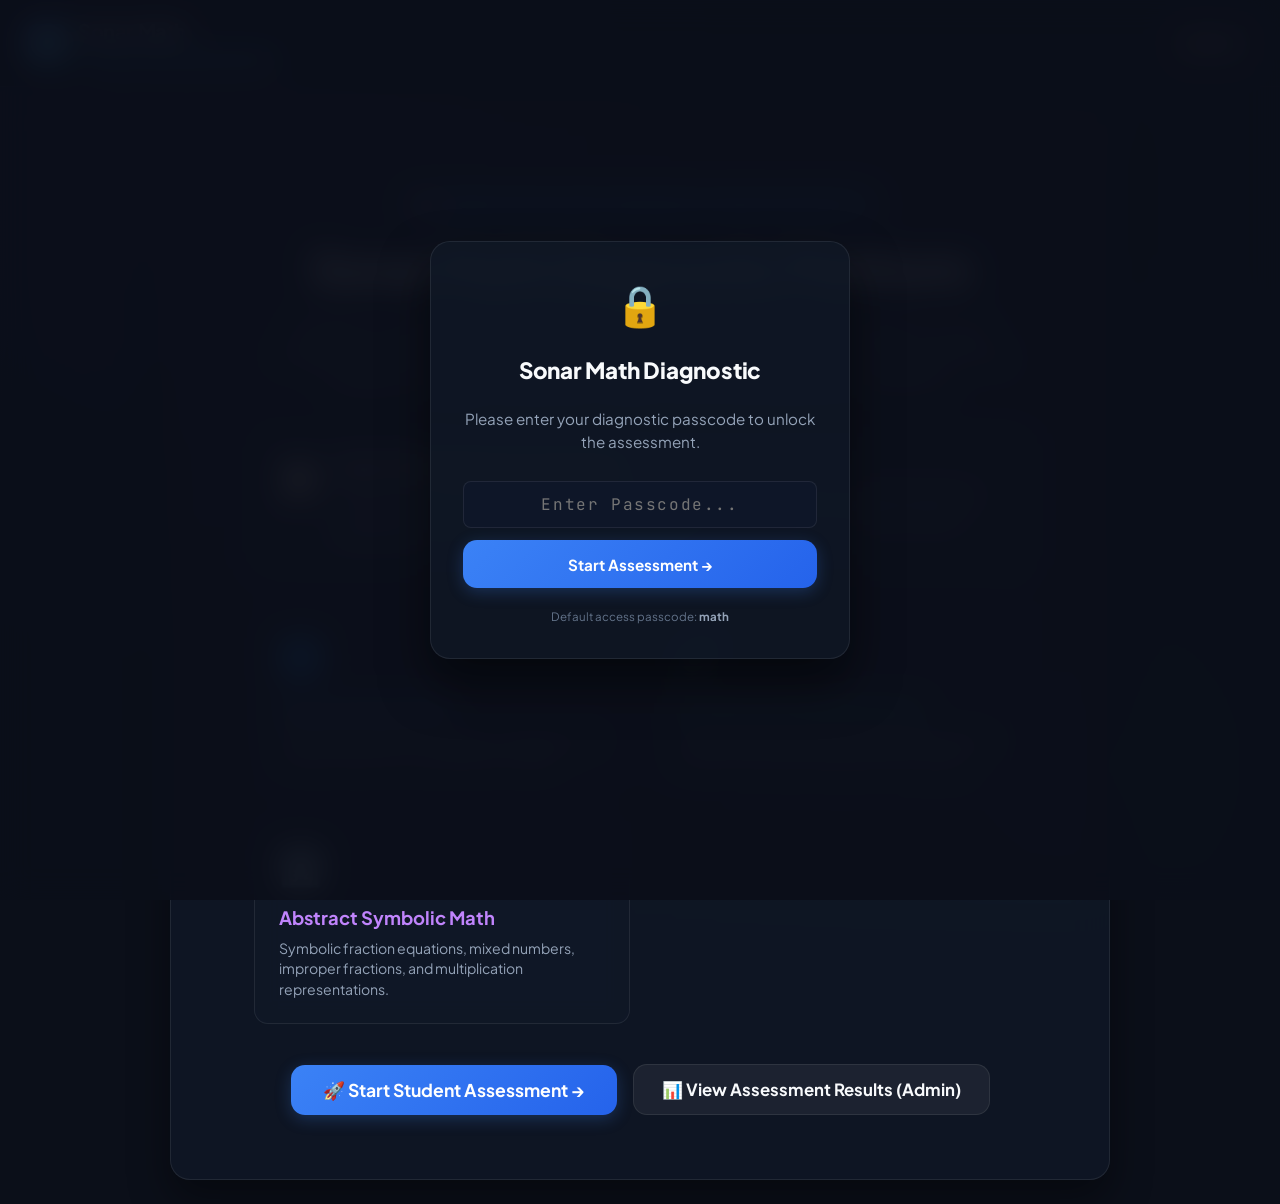
==== commit 11c578ea: "fix(auth): update assessment passcode to math and add l33t admin password" ====
--- a/public/index.html
+++ b/public/index.html
@@ -32,7 +32,40 @@
         </button>
       </form>
       <div style="font-size: 0.72rem; color: #64748B;">
-        Default access passcode: <strong style="color: #94A3B8;">sonar2026</strong>
+        Default access passcode: <strong style="color: #94A3B8;">math</strong>
+      </div>
+    </div>
+  </div>
+
+  <!-- Admin Access Gatekeeper Modal / Overlay -->
+  <div id="admin-gatekeeper-overlay" class="calibration-overlay" style="display: none;">
+    <div class="calibration-card" style="max-width: 420px;">
+      <div style="font-size: 2.5rem;">🔐</div>
+      <h3 class="calibration-title">Educator & Admin Portal</h3>
+      <p class="calibration-subtitle">Enter administrator credentials to unlock the assessment results and student records.</p>
+      
+      <form id="form-admin-gate" style="display: flex; flex-direction: column; gap: 12px; margin-top: 8px;">
+        <input 
+          id="input-admin-passcode" 
+          type="password" 
+          placeholder="Enter Admin Password..." 
+          autocomplete="off"
+          style="padding: 12px 16px; border-radius: var(--radius-sm); background: rgba(15, 23, 42, 0.9); border: 1.5px solid var(--border-subtle); color: #FFFFFF; font-family: var(--font-mono); font-size: 1rem; text-align: center; letter-spacing: 0.1em;"
+        />
+        <div id="admin-gate-error" style="color: #F87171; font-size: 0.8rem; display: none;">
+          Incorrect admin password. Access denied.
+        </div>
+        <div style="display: flex; gap: 10px;">
+          <button type="button" id="btn-cancel-admin-auth" class="btn btn-secondary" style="justify-content: center; width: 40%;">
+            Cancel
+          </button>
+          <button type="submit" class="btn btn-primary" style="justify-content: center; width: 60%;">
+            Unlock Portal →
+          </button>
+        </div>
+      </form>
+      <div style="font-size: 0.72rem; color: #64748B;">
+        Admin access passcode: <strong style="color: #94A3B8;">l33t</strong>
       </div>
     </div>
   </div>
@@ -167,9 +200,14 @@
             <h2 class="onboarding-title" style="margin-bottom: 4px;">Assessment Results Portal</h2>
             <p style="color: #94A3B8; font-size: 0.95rem;">Review all student diagnostic submissions, ODE accountability metrics, and metacognitive delta scores.</p>
           </div>
-          <button id="btn-admin-back-home" type="button" class="btn btn-secondary">
-            ← Back to Home
-          </button>
+          <div style="display: flex; gap: 10px;">
+            <button id="btn-admin-lock-portal" type="button" class="btn btn-secondary" title="Lock the Admin Portal">
+              🔒 Lock Admin
+            </button>
+            <button id="btn-admin-back-home" type="button" class="btn btn-secondary">
+              ← Back to Home
+            </button>
+          </div>
         </div>
 
         <!-- High-Level Stats -->
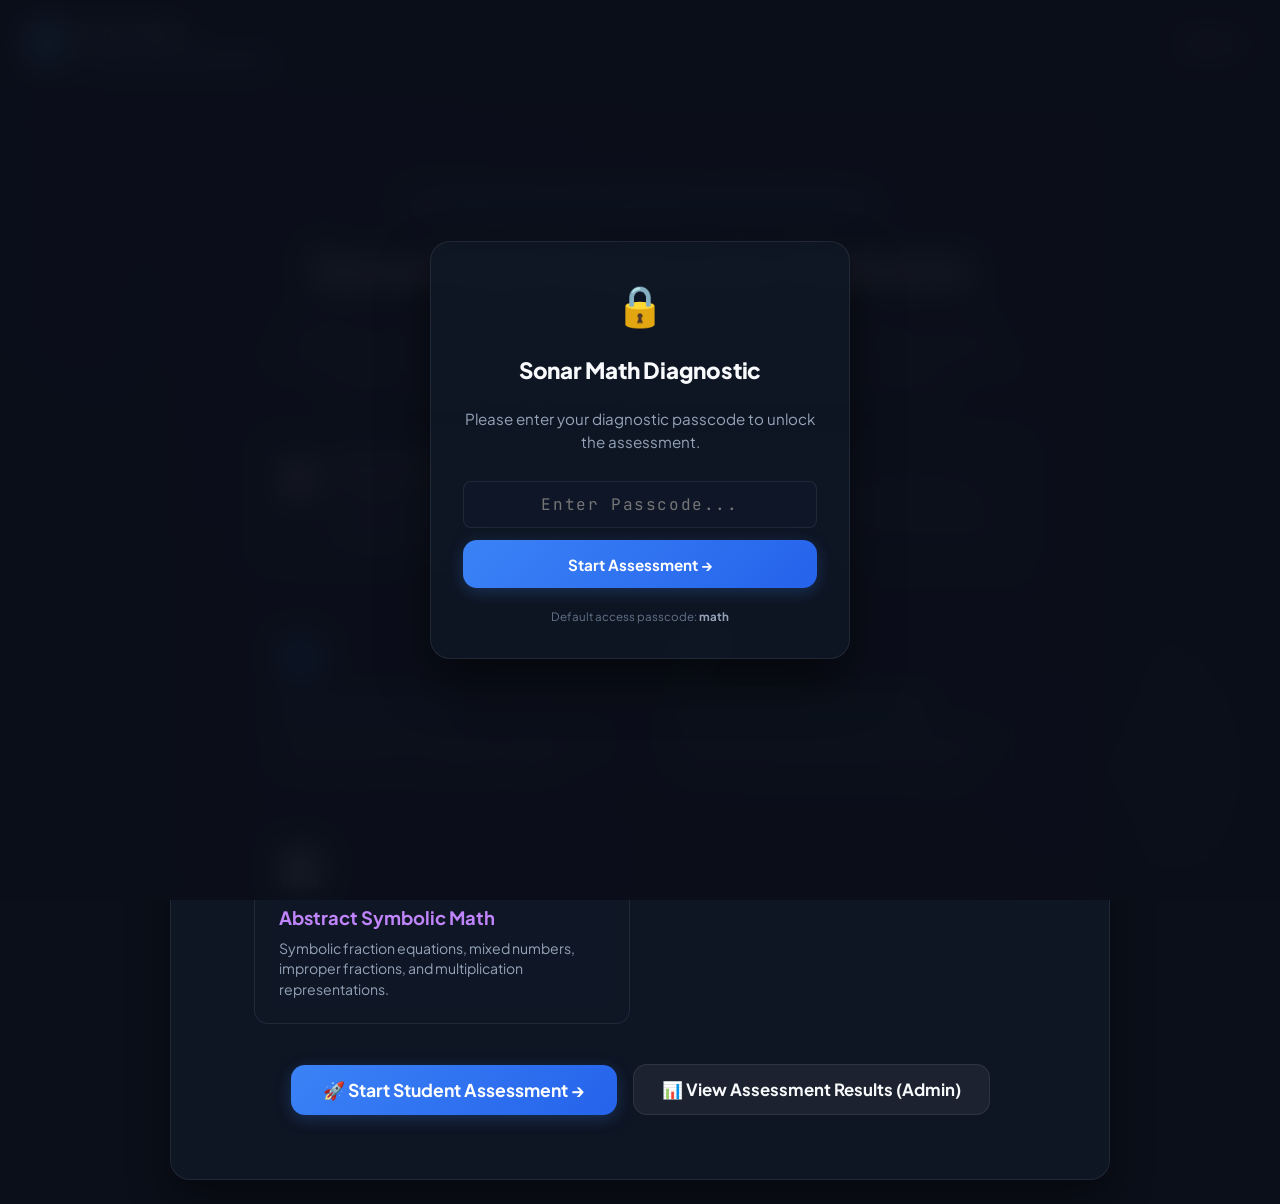
==== commit 3f1b1d0d: "refactor(pedagogy): rephrase diagnostic questions and onboarding for 4th graders and clean about sec" ====
--- a/public/index.html
+++ b/public/index.html
@@ -145,8 +145,7 @@
           <div>
             <h3 style="color: #FFFFFF; font-size: 1.1rem; font-weight: 700; margin-bottom: 4px;">About This Diagnostic Assessment</h3>
             <p style="color: #94A3B8; font-size: 0.92rem; line-height: 1.5;">
-              This is a zero-pressure assessment consisting of a 4-step onboarding setup and 15 interactive challenges. 
-              Visible timers and score trackers are hidden during the test to eliminate testing anxiety and capture genuine mathematical reasoning.
+              This diagnostic assessment contains a quick 4-step setup followed by 15 interactive fraction questions. It helps teachers and students identify mathematical strengths across visual models, measurement, and numerical equations.
             </p>
           </div>
         </div>
@@ -280,30 +279,30 @@
          ====================================================================== -->
     <section id="screen-1-grade" class="stage-card fsm-screen">
       <div class="onboarding-card">
-        <span class="onboarding-title-badge">Screen 1 of 20 • Diagnostic Setup</span>
+        <span class="onboarding-title-badge">Step 1 of 4 • Choose Your Grade</span>
         <h2 class="onboarding-title">Welcome to Sonar Math!</h2>
-        <p class="onboarding-desc">Select your grade level to launch your personalized diagnostic assessment.</p>
+        <p class="onboarding-desc">Which grade are you in?</p>
 
         <div class="selection-grid-3">
           <div class="selection-card" data-grade="3">
             <span class="card-icon">🌱</span>
             <h3 class="card-title">Grade 3</h3>
-            <p class="card-subtitle">Equal sharing, unit fractions, and basic visual partition foundations.</p>
+            <p class="card-subtitle">Equal parts, simple fractions, and shapes.</p>
           </div>
 
           <div class="selection-card is-selected" data-grade="4">
             <span class="card-icon">⚡</span>
             <div style="display: flex; justify-content: space-between; align-items: center;">
               <h3 class="card-title">Grade 4</h3>
-              <span class="badge" style="background:#38BDF8; color:#0F172A; font-weight:800; font-size:0.7rem; padding:2px 8px; border-radius:10px;">ACTIVE PILOT</span>
-            </div>
-            <p class="card-subtitle">Equivalence, continuous volume transfer, decomposition & operations (CCSS 4.NF).</p>
+              <span class="badge" style="background:#38BDF8; color:#0F172A; font-weight:800; font-size:0.7rem; padding:2px 8px; border-radius:10px;">ACTIVE</span>
+            </div>
+            <p class="card-subtitle">Fraction puzzles, pouring liquids, and number lines.</p>
           </div>
 
           <div class="selection-card" data-grade="5">
             <span class="card-icon">🚀</span>
             <h3 class="card-title">Grade 5</h3>
-            <p class="card-subtitle">Unlike denominators, fractional scaling, and division of fractions.</p>
+            <p class="card-subtitle">Mixed numbers, multiplying fractions, and division.</p>
           </div>
         </div>
 
@@ -312,7 +311,7 @@
             ← Back to Home
           </button>
           <button id="btn-next-screen-1" type="button" class="btn btn-primary">
-            Next: Modality Setup →
+            Next: How You Learn Best →
           </button>
         </div>
       </div>
@@ -323,27 +322,27 @@
          ====================================================================== -->
     <section id="screen-2-modality" class="stage-card fsm-screen">
       <div class="onboarding-card">
-        <span class="onboarding-title-badge">Screen 2 of 20 • Metacognitive Calibration</span>
-        <h2 class="onboarding-title">How do you like to explore math ideas best?</h2>
-        <p class="onboarding-desc">Choose the learning style that feels most natural to you. We'll use this to calculate your Metacognitive Delta at the end!</p>
+        <span class="onboarding-title-badge">Step 2 of 4 • Learning Style</span>
+        <h2 class="onboarding-title">How do you like to solve math problems?</h2>
+        <p class="onboarding-desc">Pick the way that helps you understand fractions best:</p>
 
         <div class="selection-grid-3">
           <div class="selection-card is-selected" data-modality="discrete">
             <span class="card-icon">🟦</span>
-            <h3 class="card-title">Visual & Area Grids</h3>
-            <p class="card-subtitle">"I understand math best when I see shapes, shaded blocks, and partitioned rectangles."</p>
+            <h3 class="card-title">Blocks & Grids</h3>
+            <p class="card-subtitle">"I understand math best when looking at shaded boxes, shapes, and pictures."</p>
           </div>
 
           <div class="selection-card" data-modality="continuous">
             <span class="card-icon">🧪</span>
-            <h3 class="card-title">Fluids & Sliders</h3>
-            <p class="card-subtitle">"I understand math best when pouring liquid volume, sliding along lines, and measuring."</p>
+            <h3 class="card-title">Water & Sliders</h3>
+            <p class="card-subtitle">"I understand math best when pouring liquids, measuring cups, and sliding along lines."</p>
           </div>
 
           <div class="selection-card" data-modality="abstract">
             <span class="card-icon">🔢</span>
             <h3 class="card-title">Numbers & Equations</h3>
-            <p class="card-subtitle">"I understand math best using symbolic fraction numbers, equations, and mental math."</p>
+            <p class="card-subtitle">"I understand math best using written fractions, numbers, and equations."</p>
           </div>
         </div>
 
@@ -352,7 +351,7 @@
             ← Back
           </button>
           <button id="btn-next-screen-2" type="button" class="btn btn-primary">
-            Next: Choose Your Theme →
+            Next: Pick a Theme →
           </button>
         </div>
       </div>
@@ -363,33 +362,33 @@
          ====================================================================== -->
     <section id="screen-3-theme" class="stage-card fsm-screen">
       <div class="onboarding-card">
-        <span class="onboarding-title-badge">Screen 3 of 20 • Laboratory Theme</span>
-        <h2 class="onboarding-title">Choose your diagnostic lab theme!</h2>
-        <p class="onboarding-desc">Pick an environment for your problem scenarios and interactive visual cues.</p>
+        <span class="onboarding-title-badge">Step 3 of 4 • Pick a Theme</span>
+        <h2 class="onboarding-title">Choose your favorite theme!</h2>
+        <p class="onboarding-desc">Pick a fun background for your math questions:</p>
 
         <div class="selection-grid-4">
           <div class="selection-card is-selected" data-theme="space">
             <span class="card-icon">🚀</span>
-            <h3 class="card-title">Space Station</h3>
-            <p class="card-subtitle">Rocket fuel mixtures, satellite solar grids, and orbital trajectories.</p>
+            <h3 class="card-title">Space Mission</h3>
+            <p class="card-subtitle">Rocket fuel, solar panels, and star maps.</p>
           </div>
 
           <div class="selection-card" data-theme="ocean">
             <span class="card-icon">🌊</span>
-            <h3 class="card-title">Marine Lab</h3>
-            <p class="card-subtitle">Submarine ballast chambers, coral research grids, and ocean depth gauges.</p>
+            <h3 class="card-title">Ocean Explorer</h3>
+            <p class="card-subtitle">Submarines, coral reefs, and sea creatures.</p>
           </div>
 
           <div class="selection-card" data-theme="culinary">
             <span class="card-icon">🧁</span>
-            <h3 class="card-title">Master Bakery</h3>
-            <p class="card-subtitle">Ingredient measuring cups, sheet pan grids, and recipe portions.</p>
+            <h3 class="card-title">Sweet Bakery</h3>
+            <p class="card-subtitle">Measuring cups, cookie trays, and cakes.</p>
           </div>
 
           <div class="selection-card" data-theme="sports">
             <span class="card-icon">⚽</span>
-            <h3 class="card-title">Sports Science</h3>
-            <p class="card-subtitle">Hydration stations, stadium seating blocks, and track intervals.</p>
+            <h3 class="card-title">Sports Arena</h3>
+            <p class="card-subtitle">Water bottles, stadium seats, and races.</p>
           </div>
         </div>
 
@@ -398,7 +397,7 @@
             ← Back
           </button>
           <button id="btn-next-screen-3" type="button" class="btn btn-primary">
-            Next: Device Calibration →
+            Next: Screen & Sound Check →
           </button>
         </div>
       </div>
@@ -409,22 +408,22 @@
          ====================================================================== -->
     <section id="screen-4-calibration" class="stage-card fsm-screen">
       <div class="onboarding-card">
-        <span class="onboarding-title-badge">Screen 4 of 20 • Pre-Test Verification</span>
-        <h2 class="onboarding-title">Screen, Touch & Sound Check</h2>
-        <p class="onboarding-desc">Before starting the math problems, tap each target bubble below to verify that your inputs and buttons are acknowledged!</p>
+        <span class="onboarding-title-badge">Step 4 of 4 • Quick Check</span>
+        <h2 class="onboarding-title">Quick Screen & Sound Check</h2>
+        <p class="onboarding-desc">Tap each circle below to make sure your screen is working:</p>
 
         <div class="calibration-stage-container">
           <div class="calibration-targets-box" id="calibration-interactive-box">
             <div class="calibration-target-bubble" id="cal-target-1" data-target="1">
-              <span>Target</span>
+              <span>Tap</span>
               <span>1</span>
             </div>
             <div class="calibration-target-bubble" id="cal-target-2" data-target="2">
-              <span>Target</span>
+              <span>Tap</span>
               <span>2</span>
             </div>
             <div class="calibration-target-bubble" id="cal-target-3" data-target="3">
-              <span>Target</span>
+              <span>Tap</span>
               <span>3</span>
             </div>
           </div>
@@ -432,15 +431,15 @@
           <div class="calibration-checklist">
             <div class="checklist-item" id="chk-input-ready">
               <span class="checklist-icon">1</span>
-              <span>Touch / Mouse Input: Tap all 3 target bubbles above to calibrate interaction</span>
+              <span>Screen: Tap all 3 circles above.</span>
             </div>
             <div class="checklist-item" id="chk-sound-ready">
               <span class="checklist-icon">2</span>
-              <span>Sound & Audio Voice: Tap "Test Voice" to confirm audio read-aloud works</span>
+              <span>Sound: Tap "Test Voice" to hear questions read aloud.</span>
             </div>
             <div class="checklist-item" id="chk-latency-ready">
               <span class="checklist-icon">3</span>
-              <span>Input Latency Baseline: Zero-pressure background motor tracking initialized</span>
+              <span>Ready: Finish the check to unlock the questions!</span>
             </div>
           </div>
 
@@ -449,7 +448,7 @@
               🔊 Test Voice
             </button>
             <button id="btn-start-diagnostic" type="button" class="btn btn-primary" disabled style="opacity: 0.5; cursor: not-allowed;">
-              Begin Diagnostic Assessment (15 Items) →
+              Begin Math Questions (15 Questions) →
             </button>
           </div>
         </div>
--- a/public/styles.css
+++ b/public/styles.css
@@ -532,7 +532,7 @@
 }
 
 /* ============================================================================
-   ZERO-PRESSURE STUDENT MODE & RESEARCHER TOGGLE
+   STUDENT MODE & RESEARCHER TOGGLE
    ============================================================================ */
 
 /* When in student mode, hide developer telemetry inspector from child */
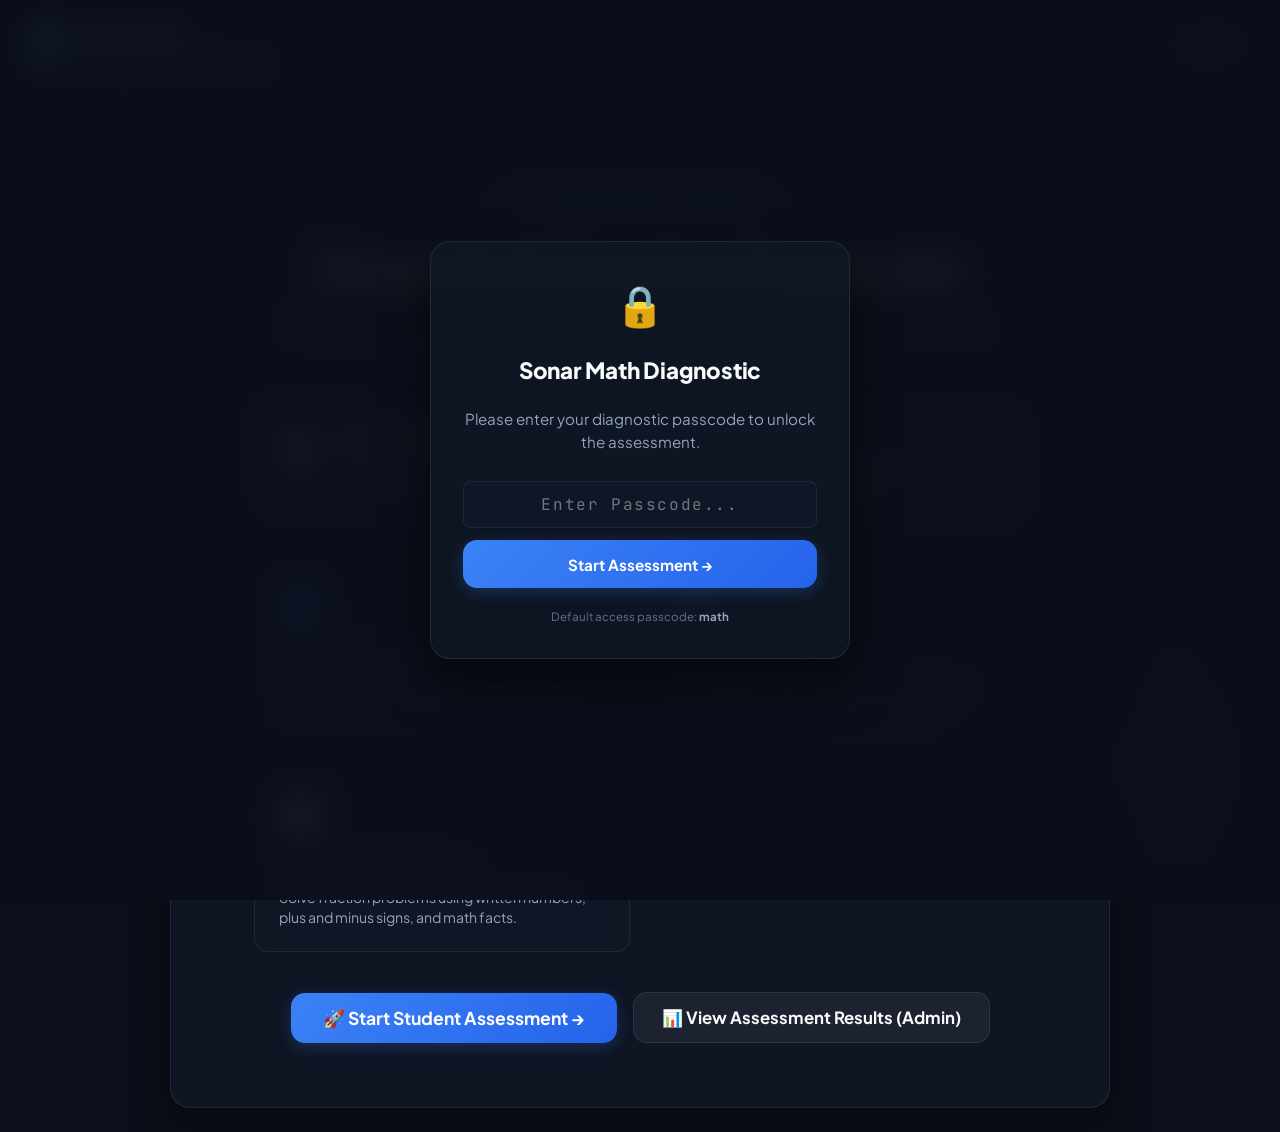
==== commit daea19df: "refactor(copy): simplify landing pillars and learning modality explanations for 4th graders" ====
--- a/public/index.html
+++ b/public/index.html
@@ -131,48 +131,47 @@
       <div class="landing-hero">
         <div class="landing-badge">
           <span>🎯</span>
-          <span>Oregon ODE & SEDA Standards Aligned Diagnostic</span>
-        </div>
-        <h2 class="landing-hero-title">Sonar Math Diagnostic Platform</h2>
+          <span>4th Grade Math Diagnostic</span>
+        </div>
+        <h2 class="landing-hero-title">Sonar Math Fraction Diagnostic</h2>
         <p class="landing-hero-desc">
-          A research-grade assessment designed to evaluate K-8 fraction cognition across multiple training modalities. 
-          Identify mathematical misconceptions, discover learning modality strengths, and ensure Oregon state attemptedness compliance.
+          An interactive math check to see how well you understand fractions! Discover your favorite way to solve math problems with 15 fun questions.
         </p>
 
         <!-- Assessment Introduction Notice -->
         <div class="landing-notice-card">
           <div style="font-size: 2rem;">📋</div>
           <div>
-            <h3 style="color: #FFFFFF; font-size: 1.1rem; font-weight: 700; margin-bottom: 4px;">About This Diagnostic Assessment</h3>
+            <h3 style="color: #FFFFFF; font-size: 1.1rem; font-weight: 700; margin-bottom: 4px;">About This Diagnostic</h3>
             <p style="color: #94A3B8; font-size: 0.92rem; line-height: 1.5;">
-              This diagnostic assessment contains a quick 4-step setup followed by 15 interactive fraction questions. It helps teachers and students identify mathematical strengths across visual models, measurement, and numerical equations.
+              This diagnostic starts with a quick 4-step setup to pick your favorite theme and check your screen. Then, you'll solve 15 fraction questions using three fun ways to learn math:
             </p>
           </div>
         </div>
 
-        <!-- 3 Training Modalities Overview -->
+        <!-- 3 Ways to Learn Overview -->
         <div class="landing-pillars-grid">
           <div class="landing-pillar-card">
             <div style="font-size: 2.2rem; margin-bottom: 12px;">🟦</div>
-            <h3 style="color: #60A5FA; font-size: 1.15rem; font-weight: 700; margin-bottom: 6px;">Discrete Area Grids</h3>
+            <h3 style="color: #60A5FA; font-size: 1.15rem; font-weight: 700; margin-bottom: 6px;">Blocks & Grids</h3>
             <p style="color: #94A3B8; font-size: 0.88rem; line-height: 1.45;">
-              Partitioning unit block rectangles, shading parts of a whole, and cross-out subtraction models.
+              Color in boxes, divide shapes into equal pieces, and see fractions with pictures.
             </p>
           </div>
 
           <div class="landing-pillar-card">
             <div style="font-size: 2.2rem; margin-bottom: 12px;">🧪</div>
-            <h3 style="color: #34D399; font-size: 1.15rem; font-weight: 700; margin-bottom: 6px;">Continuous Fluid Mechanics</h3>
+            <h3 style="color: #34D399; font-size: 1.15rem; font-weight: 700; margin-bottom: 6px;">Water & Sliders</h3>
             <p style="color: #94A3B8; font-size: 0.88rem; line-height: 1.45;">
-              Graduated cylinder liquid pouring with resolution-invariant ±2% snap locking and interval sliders.
+              Pour water into measuring cups and slide dots along number lines to measure amounts.
             </p>
           </div>
 
           <div class="landing-pillar-card">
             <div style="font-size: 2.2rem; margin-bottom: 12px;">🔢</div>
-            <h3 style="color: #C084FC; font-size: 1.15rem; font-weight: 700; margin-bottom: 6px;">Abstract Symbolic Math</h3>
+            <h3 style="color: #C084FC; font-size: 1.15rem; font-weight: 700; margin-bottom: 6px;">Numbers & Equations</h3>
             <p style="color: #94A3B8; font-size: 0.88rem; line-height: 1.45;">
-              Symbolic fraction equations, mixed numbers, improper fractions, and multiplication representations.
+              Solve fraction problems using written numbers, plus and minus signs, and math facts.
             </p>
           </div>
         </div>
@@ -471,8 +470,8 @@
           <span id="prompt-badge" class="prompt-badge">Phase 1 • CONTINUOUS</span>
           <span id="question-progress-badge" style="font-size: 0.82rem; font-weight: 700; color: #94A3B8;">Question 1 of 15</span>
         </div>
-        <h2 id="prompt-title" class="prompt-title">Pour water into the graduated cylinder until it is exactly 3/4 full.</h2>
-        <p id="prompt-subtitle" class="prompt-subtitle">Drag the water level to fill the cylinder. Release when you are ready.</p>
+        <h2 id="prompt-title" class="prompt-title">Pour water into the container until it is 3/4 full.</h2>
+        <p id="prompt-subtitle" class="prompt-subtitle">Drag up to fill the water. Let go when it reaches 3/4.</p>
       </div>
 
       <!-- Canvas Viewport (Dynamically mounts the 5 mechanics) -->
@@ -618,8 +617,8 @@
     </div>
   </div>
 
-  <script src="config.js"></script>
-  <script src="questions.data.js"></script>
-  <script src="app.js"></script>
+  <script src="config.js?v=3"></script>
+  <script src="questions.data.js?v=3"></script>
+  <script src="app.js?v=3"></script>
 </body>
 </html>
